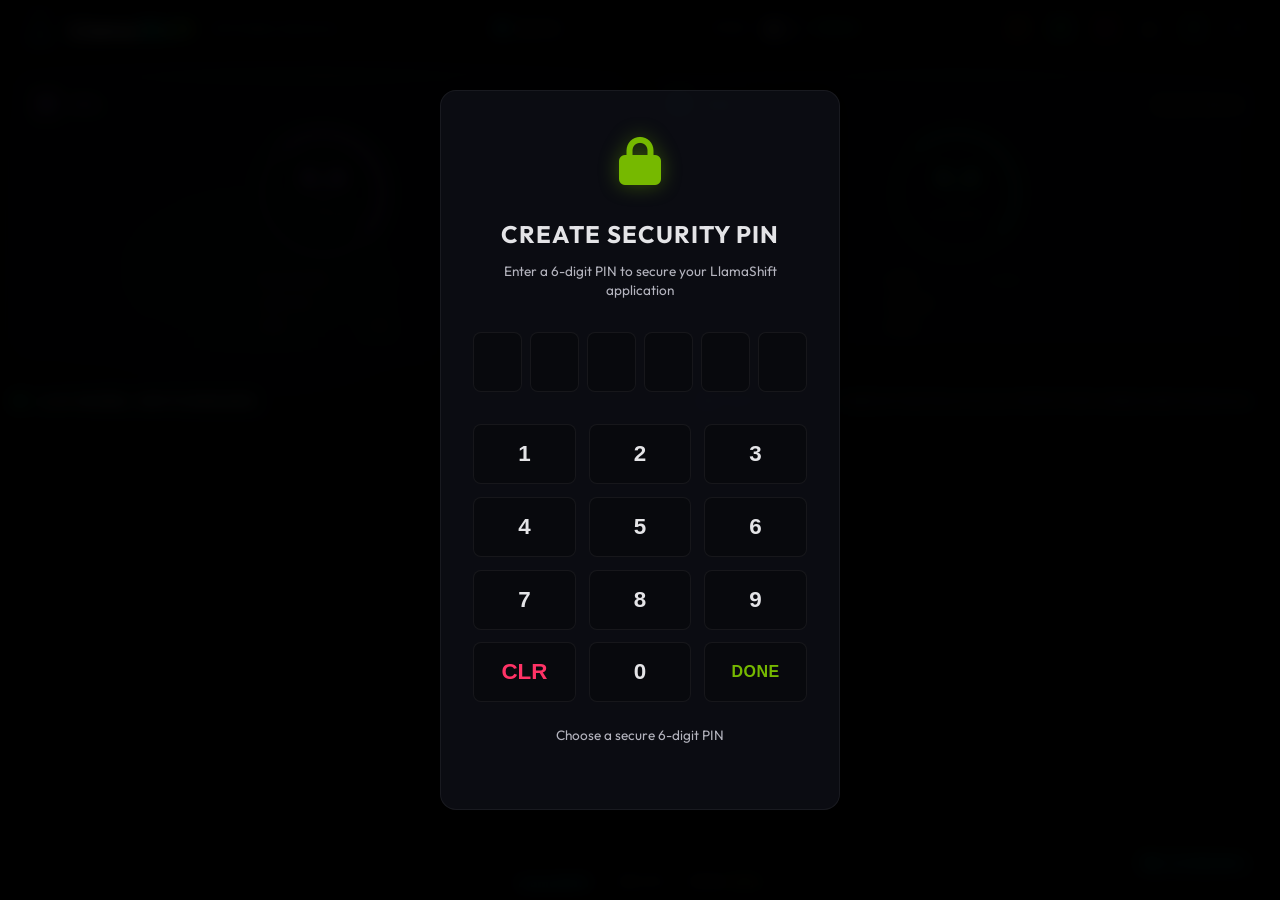
==== static/index.html @ 34972900 "Initial commit" ====
<!DOCTYPE html>
<html lang="en">
<head>
    <meta charset="UTF-8">
    <meta name="viewport" content="width=device-width, initial-scale=1.0">
    <title>LlamaShift - Shift Models Seamlessly</title>
    <link rel="preconnect" href="https://fonts.googleapis.com">
    <link rel="preconnect" href="https://fonts.gstatic.com" crossorigin>
    <link href="https://fonts.googleapis.com/css2?family=Fira+Code:wght@400;500;700&family=Outfit:wght@300;400;600;800&display=swap" rel="stylesheet">
    <link rel="stylesheet" href="https://cdnjs.cloudflare.com/ajax/libs/font-awesome/6.5.1/css/all.min.css">
    <link rel="icon" type="image/png" href="logo.png">
    <link rel="stylesheet" href="variables.css">
    <link rel="stylesheet" href="base.css">
    <link rel="stylesheet" href="pin-security.css">
    <link rel="stylesheet" href="dashboard.css">
    <link rel="stylesheet" href="cards.css">
    <link rel="stylesheet" href="playground.css">
    <link rel="stylesheet" href="config.css">
    <link rel="stylesheet" href="footer.css">
</head>
<body>
    <div class="glow-overlay"></div>
    
    <!-- Top Cyberpunk Bar -->
    <header class="nexus-header">
        <div class="logo-area">
            <div class="nexus-logo">
                <img src="logo.png" alt="LlamaShift Logo" class="nexus-logo-img">
                <span class="nexus-title"><span class="title-llama">Llama</span><span class="title-shift">Shift</span></span>
            </div>
                <span class="nexus-subtitle">Shift Models Seamlessly</span>
        </div>
        
        <!-- System Time -->
        <div class="system-status-bar">
            <div class="metric-pill" id="uptime-pill" title="Local system time">
                <i class="fa-solid fa-clock"></i>
                <span id="system-time">00:00:00</span>
            </div>
        </div>

        <!-- Mode Toggle -->
        <div class="mode-toggle-area">
            <span class="mode-label">MODE:</span>
            <label class="mode-switch">
                <input type="checkbox" id="mode-toggle">
                <span class="mode-slider"></span>
            </label>
            <span class="mode-label mode-label-active" id="mode-display">SINGLE</span>
        </div>

        <div class="header-actions">
            <button id="btn-restart-service" class="btn btn-warning btn-glow" title="Restart LlamaShift system service (stops all models first)">
                <i class="fa-solid fa-arrow-rotate-right"></i>
            </button>
            <button id="btn-start-all" class="btn btn-success btn-glow" title="Start all stopped models (multi-port mode)">
                <i class="fa-solid fa-play"></i>
            </button>
            <button id="btn-stop-all" class="btn btn-danger btn-glow" title="Terminate all running llama-servers">
                <i class="fa-solid fa-power-off"></i>
            </button>
            <button id="btn-export-models" class="btn btn-info btn-glow" title="Export model configurations to JSON">
                <i class="fa-solid fa-download"></i>
            </button>
            <button id="btn-add-model" class="btn btn-success btn-glow" title="Add a new model configuration">
                <i class="fa-solid fa-plus"></i>
            </button>
            <button id="btn-refresh" class="btn btn-secondary" title="Force refresh system state">
                <i class="fa-solid fa-arrows-rotate"></i>
            </button>
        </div>
    </header>

    <!-- Toast Notification Container -->
    <div id="toast-container"></div>

    <main class="nexus-container">
        <!-- System Telemetry Gauges - Square Tiles Layout -->
        <section class="system-telemetry-section">
            <div class="telemetry-grid" id="telemetry-grid">
                <!-- CPU Tile -->
                <div class="telemetry-tile cpu-tile" id="tile-cpu">
                    <div class="tile-header">
                        <div class="tile-label">
                            <div class="tile-icon"><i class="fa-solid fa-microchip"></i></div>
                            <span class="tile-title">CPU</span>
                        </div>
                        <span class="tile-badge" id="cpu-model">Host Processor</span>
                    </div>
                    <div class="tile-body">
                        <div class="circular-gauge">
                            <div class="gauge-ring"></div>
                            <div class="gauge-ring-progress" id="cpu-gauge-progress" style="transform: rotate(0deg);"></div>
                            <div class="gauge-center">
                                <span class="gauge-value" id="cpu-value">0.0</span>
                                <span class="gauge-unit">%</span>
                                <span class="gauge-subtitle" id="cpu-model">Host Processor</span>
                            </div>
                        </div>
                        <div class="tile-details">
                            <div class="detail-bar-row">
                                <span class="detail-label">PROCESSORS</span>
                                <span class="detail-bar-value" id="cpu-cores">--</span>
                            </div>
                            <div class="detail-bar-row">
                                <span class="detail-label">LOAD AVG</span>
                                <span class="detail-bar-value" id="cpu-loadavg">--</span>
                            </div>
                            <div class="detail-bar-row">
                                <span class="detail-label">TEMP</span>
                                <span class="detail-bar-value" id="cpu-temp">--°C</span>
                            </div>
                        </div>
                    </div>
                </div>

                <!-- RAM Tile -->
                <div class="telemetry-tile ram-tile" id="tile-ram">
                    <div class="tile-header">
                        <div class="tile-label">
                            <div class="tile-icon"><i class="fa-solid fa-memory"></i></div>
                            <span class="tile-title">RAM</span>
                        </div>
                        <span class="tile-badge" id="ram-model">System Memory</span>
                    </div>
                    <div class="tile-body">
                        <div class="circular-gauge">
                            <div class="gauge-ring"></div>
                            <div class="gauge-ring-progress" id="ram-gauge-progress" style="transform: rotate(0deg);"></div>
                            <div class="gauge-center">
                                <span class="gauge-value" id="ram-value">0.0</span>
                                <span class="gauge-unit">%</span>
                                <span class="gauge-subtitle" id="ram-model-sub">System Memory</span>
                            </div>
                        </div>
                        <div class="tile-details">
                            <div class="detail-bar-row">
                                <span class="detail-label">USED</span>
                                <div class="detail-bar-bg">
                                    <div class="detail-bar-fill ram-bar-fill" id="ram-bar" style="width: 0%"></div>
                                </div>
                                <span class="detail-bar-value" id="ram-used">-- / --</span>
                            </div>
                            <div class="detail-bar-row">
                                <span class="detail-label">CACHED</span>
                                <span class="detail-bar-value" id="ram-cached">--</span>
                            </div>
                            <div class="detail-bar-row">
                                <span class="detail-label">SWAP</span>
                                <span class="detail-bar-value" id="ram-swap">--</span>
                            </div>
                        </div>
                    </div>
                </div>

                <!-- GPU tiles injected dynamically by JS -->
            </div>
        </section>

        <!-- Models Switchboard -->
        <section class="switchboard-section">
            <div class="switchboard-header">
                <h2><i class="fa-solid fa-toggle-on neon-glow-icon"></i> LLM MODEL SWITCHBOARD</h2>
                <div class="switchboard-info">
                    <span class="info-pill" id="switchboard-info-text"><i class="fa-solid fa-circle-info"></i> Single Port: Activating a model auto-stops the previous one. Multi Port: Start multiple models simultaneously.</span>
                </div>
            </div>

            <div class="models-grid" id="models-grid">
                <!-- Model cards injected by JS -->
            </div>
        </section>
    </main>

    <!-- Console / Live Logs Drawer -->
    <div id="logs-drawer" class="console-drawer">
        <div class="console-header">
            <div class="console-title">
                <i class="fa-solid fa-terminal"></i>
                <span>CONSOLE OUTPUT: <span id="current-log-model" class="glow-text">None</span></span>
            </div>
            <div class="console-controls">
                <button id="btn-close-console" class="console-btn close-btn" title="Close console"><i class="fa-solid fa-xmark"></i></button>
            </div>
        </div>
        <div id="console-body" class="console-body">
            <pre id="console-content">Logs will stream here...</pre>
        </div>
    </div>

    <!-- Chat Playground Drawer -->
    <div id="playground-drawer" class="playground-drawer">
        <div class="playground-header">
            <div class="playground-title">
                <i class="fa-solid fa-comments neon-glow-icon"></i>
                <span>CHAT PLAYGROUND</span>
            </div>
            <div class="playground-config">
                <div class="select-wrapper">
                    <select id="chat-model-select">
                        <option value="">-- Select Running Model --</option>
                    </select>
                </div>
                <button id="btn-close-playground" class="playground-btn close-btn" title="Close playground"><i class="fa-solid fa-xmark"></i></button>
            </div>
        </div>

        <div id="playground-body" class="playground-body">
            <!-- Alert if no models active -->
            <div id="playground-alert" class="playground-alert">
                <i class="fa-solid fa-triangle-exclamation"></i>
                <p>No active LLM detected. Start a model from the switchboard to enable the Chat Playground.</p>
            </div>

            <div id="chat-messages" class="chat-messages">
                <div class="chat-bubble assistant-bubble system-message">
                    <div class="bubble-avatar"><i class="fa-solid fa-robot"></i></div>
                    <div class="bubble-content">
                        <strong>LlamaShift Terminal</strong>
                        <p>Welcome to the interactive LLM testing environment. Direct OpenAI-compatible socket pipeline initialized. Select a running model above to begin inference.</p>
                    </div>
                </div>
            </div>
        </div>

        <div class="playground-footer">
            <div class="chat-input-row">
                <textarea id="chat-input" placeholder="Type your query here... (Press Enter to send, Shift+Enter for newline)" disabled></textarea>
                <button id="btn-send-chat" class="btn-send" disabled>
                    <i class="fa-solid fa-paper-plane"></i>
                </button>
            </div>
        </div>
    </div>

    <!-- Model Config Modal (Edit) -->
    <div id="model-config-overlay" class="modal-overlay">
        <div class="config-modal">
            <div class="config-modal-header">
                <div class="config-modal-title">
                    <i class="fa-solid fa-gear neon-glow-icon"></i>
                    <span>MODEL CONFIGURATION</span>
                </div>
                <button id="btn-close-config-modal" class="config-modal-close" title="Close">
                    <i class="fa-solid fa-xmark"></i>
                </button>
            </div>
            <div class="config-modal-body">
                <input type="hidden" id="config-model-id">

                <!-- Info Section -->
                <div class="config-section">
                    <div class="config-section-title">
                        <i class="fa-solid fa-info-circle"></i> Model Info
                    </div>
                    <div class="config-field">
                        <label>Display Name</label>
                        <input type="text" id="config-name" placeholder="Model display name">
                    </div>
                    <div class="config-field">
                        <label>Description</label>
                        <input type="text" id="config-desc" placeholder="Short description">
                    </div>
                </div>

                <!-- Runtime Section -->
                <div class="config-section">
                    <div class="config-section-title">
                        <i class="fa-solid fa-sliders"></i> Runtime
                    </div>
                    <div class="config-row">
                        <div class="config-field">
                            <label>Context Size</label>
                            <input type="number" id="config-ctxSize" min="512" step="1024">
                        </div>
                        <div class="config-field">
                            <label>Parallel</label>
                            <input type="number" id="config-nParallel" min="1" max="16" step="1">
                        </div>
                        <div class="config-field">
                            <label>Batch Size</label>
                            <input type="number" id="config-batchSize" min="256" step="256">
                        </div>
                    </div>
                    <div class="config-row">
                        <div class="config-field">
                            <label>GPU Layers</label>
                            <input type="number" id="config-nGpuLayers" min="0" step="1">
                        </div>
                        <div class="config-field">
                            <label>Threads (0=auto)</label>
                            <input type="number" id="config-threads" min="0" step="1">
                        </div>
                        <div class="config-field">
                            <label>Port</label>
                            <input type="number" id="config-port" min="1024" step="1">
                        </div>
                    </div>
                </div>

                <!-- Chat Inference Section -->
                <div class="config-section">
                    <div class="config-section-title">
                        <i class="fa-solid fa-message"></i> Chat Inference
                    </div>
                    <div class="config-row">
                        <div class="config-field">
                            <label>Temperature</label>
                            <input type="number" id="config-temperature" min="0" max="2" step="0.05">
                        </div>
                        <div class="config-field">
                            <label>Max Tokens</label>
                            <input type="number" id="config-maxTokens" min="64" step="64">
                        </div>
                        <div class="config-field">
                            <label>Top P</label>
                            <input type="number" id="config-topP" min="0" max="1" step="0.01">
                        </div>
                    </div>
                </div>

                <!-- Device Selection -->
                <div class="config-section">
                    <div class="config-section-title">
                        <i class="fa-solid fa-server"></i> Device / Accelerator
                    </div>
                    <div class="config-field">
                        <label>Device(s)</label>
                        <select id="config-device" multiple class="device-multi-select">
                            <option value="CPU0">CPU0 (CPU)</option>
                            <option value="CUDA0">CUDA0 (NVIDIA GPU 0)</option>
                            <option value="CUDA1">CUDA1 (NVIDIA GPU 1)</option>
                            <option value="CUDA2">CUDA2 (NVIDIA GPU 2)</option>
                            <option value="CUDA3">CUDA3 (NVIDIA GPU 3)</option>
                            <option value="ROCm0">ROCm0 (AMD GPU 0)</option>
                            <option value="ROCm1">ROCm1 (AMD GPU 1)</option>
                            <option value="ROCm2">ROCm2 (AMD GPU 2)</option>
                            <option value="ROCm3">ROCm3 (AMD GPU 3)</option>
                            <option value="Vulkan0">Vulkan0 (Vulkan GPU 0)</option>
                            <option value="Vulkan1">Vulkan1 (Vulkan GPU 1)</option>
                            <option value="Vulkan2">Vulkan2 (Vulkan GPU 2)</option>
                            <option value="Vulkan3">Vulkan3 (Vulkan GPU 3)</option>
                            <option value="Metal0">Metal0 (Apple Metal)</option>
                        </select>
                        <small style="color: var(--text-secondary); margin-top: 4px; display: block;">Hold Ctrl/Cmd to select multiple devices</small>
                    </div>
                </div>

                <!-- Extra Args -->
                <div class="config-section">
                    <div class="config-section-title">
                        <i class="fa-solid fa-terminal"></i> Extra CLI Args
                    </div>
                    <div class="config-field">
                        <label>Space-separated arguments</label>
                        <input type="text" id="config-extraArgs" placeholder="--flash-attn --mlock ...">
                    </div>
                </div>
            </div>
            <div class="config-modal-footer">
                <button id="btn-reset-config" class="btn btn-secondary">
                    <i class="fa-solid fa-rotate-left"></i> Reset Defaults
                </button>
                <button id="btn-save-config" class="btn btn-glow btn-start">
                    <i class="fa-solid fa-floppy-disk"></i> Save
                </button>
            </div>
        </div>
    </div>

    <!-- Restart Confirmation Modal -->
    <div id="restart-confirm-overlay" class="modal-overlay">
        <div class="config-modal" style="max-width: 440px;">
            <div class="config-modal-header">
                <div class="config-modal-title">
                    <i class="fa-solid fa-triangle-exclamation" style="color: #f59e0b;"></i>
                    CONFIRM RESTART
                </div>
                <button id="btn-close-restart-modal" class="config-modal-close">&times;</button>
            </div>
            <div class="config-modal-body">
                <p style="font-size: 0.85rem; color: var(--text-secondary); line-height: 1.6;" id="restart-modal-message">
                    Are you sure you want to stop all active models and restart the system service?
                </p>
            </div>
            <div class="config-modal-footer">
                <button id="btn-cancel-restart" class="btn btn-secondary">
                    <i class="fa-solid fa-xmark"></i> Cancel
                </button>
                <button id="btn-confirm-restart" class="btn btn-warning">
                    <i class="fa-solid fa-arrows-spin"></i> Restart
                </button>
            </div>
        </div>
    </div>

    <!-- Single Port Confirmation Modal -->
    <div id="single-port-confirm-overlay" class="modal-overlay">
        <div class="config-modal" style="max-width: 500px;">
            <div class="config-modal-header">
                <div class="config-modal-title">
                    <i class="fa-solid fa-exchange-alt" style="color: #f59e0b;"></i>
                    SWITCH MODEL
                </div>
                <button id="btn-close-single-port-confirm" class="config-modal-close">&times;</button>
            </div>
            <div class="config-modal-body">
                <p style="font-size: 0.9rem; color: var(--text-secondary); line-height: 1.6;" id="single-port-confirm-message">
                </p>
            </div>
            <div class="config-modal-footer">
                <button id="btn-cancel-single-port" class="btn btn-secondary">
                    <i class="fa-solid fa-xmark"></i> Cancel
                </button>
                <button id="btn-confirm-single-port" class="btn btn-warning">
                    <i class="fa-solid fa-stop"></i> Stop & Start
                </button>
            </div>
        </div>
    </div>

    
    <!-- New Model Modal -->
    <div id="new-model-overlay" class="modal-overlay">
        <div class="config-modal">
            <div class="config-modal-header">
                <div class="config-modal-title">
                    <i class="fa-solid fa-plus-circle neon-glow-icon"></i>
                    <span>CREATE NEW MODEL</span>
                </div>
                <button id="btn-close-new-model" class="config-modal-close" title="Close">
                    <i class="fa-solid fa-xmark"></i>
                </button>
            </div>
            <div class="config-modal-body">
                <div class="config-section">
                    <div class="config-section-title">
                        <i class="fa-solid fa-id-badge"></i> Model Identity
                    </div>
                    <div class="config-field">
                        <label>Model ID <span style="color: #ef4444;">*</span></label>
                        <input type="text" id="new-model-id" placeholder="e.g. qwen3_8b" pattern="[a-zA-Z0-9_]+" title="Alphanumeric and underscores only">
                    </div>
                    <div class="config-field">
                        <label>Display Name <span style="color: #ef4444;">*</span></label>
                        <input type="text" id="new-model-name" placeholder="e.g. Qwen3 8B">
                    </div>
                    <div class="config-field">
                        <label>Description</label>
                        <input type="text" id="new-model-desc" placeholder="Short description">
                    </div>
                </div>

                <div class="config-section">
                    <div class="config-section-title">
                        <i class="fa-solid fa-file"></i> File & Network
                    </div>
                    <div class="config-field">
                        <label>GGUF Filename <span style="color: #ef4444;">*</span></label>
                        <input type="text" id="new-model-filename" placeholder="e.g. model.gguf" list="available-files-list">
                        <small style="color: var(--text-secondary); margin-top: 2px; display: block;" id="available-files-label">Files in models dir will populate as you type</small>
                        <datalist id="available-files-list"></datalist>
                    </div>
                    <div class="config-row">
                        <div class="config-field">
                            <label>Port <span style="color: #ef4444;">*</span></label>
                            <input type="number" id="new-model-port" min="1024" max="65535" value="9001">
                        </div>
                        <div class="config-field">
                            <label>Context Size</label>
                            <input type="number" id="new-model-ctxSize" min="512" step="1024" value="16384">
                        </div>
                    </div>
                </div>

                <div class="config-section">
                    <div class="config-section-title">
                        <i class="fa-solid fa-sliders"></i> Runtime
                    </div>
                    <div class="config-row">
                        <div class="config-field">
                            <label>Parallel</label>
                            <input type="number" id="new-model-nParallel" min="1" max="16" value="1">
                        </div>
                        <div class="config-field">
                            <label>GPU Layers</label>
                            <input type="number" id="new-model-nGpuLayers" min="0" value="99">
                        </div>
                        <div class="config-field">
                            <label>Batch Size</label>
                            <input type="number" id="new-model-batchSize" min="256" step="256" value="2048">
                        </div>
                    </div>
                </div>

                <div class="config-section">
                    <div class="config-section-title">
                        <i class="fa-solid fa-server"></i> Device / Accelerator
                    </div>
                    <div class="config-field">
                        <label>Device</label>
                        <select id="new-model-device" multiple class="device-multi-select">
                            <option value="CPU0" selected>CPU0 (CPU)</option>
                            <option value="CUDA0">CUDA0 (NVIDIA GPU 0)</option>
                            <option value="CUDA1">CUDA1 (NVIDIA GPU 1)</option>
                            <option value="CUDA2">CUDA2 (NVIDIA GPU 2)</option>
                            <option value="CUDA3">CUDA3 (NVIDIA GPU 3)</option>
                            <option value="ROCm0">ROCm0 (AMD GPU 0)</option>
                            <option value="ROCm1">ROCm1 (AMD GPU 1)</option>
                            <option value="ROCm2">ROCm2 (AMD GPU 2)</option>
                            <option value="ROCm3">ROCm3 (AMD GPU 3)</option>
                            <option value="Vulkan0">Vulkan0 (Vulkan GPU 0)</option>
                            <option value="Vulkan1">Vulkan1 (Vulkan GPU 1)</option>
                            <option value="Vulkan2">Vulkan2 (Vulkan GPU 2)</option>
                            <option value="Vulkan3">Vulkan3 (Vulkan GPU 3)</option>
                            <option value="Metal0">Metal0 (Apple Metal)</option>
                        </select>
                        <small style="color: var(--text-secondary); margin-top: 4px; display: block;">Hold Ctrl/Cmd to select multiple devices</small>
                    </div>
                </div>
            </div>
            <div class="config-modal-footer">
                <button id="btn-cancel-new-model" class="btn btn-secondary">
                    <i class="fa-solid fa-xmark"></i> Cancel
                </button>
                <button id="btn-create-model" class="btn btn-glow btn-start">
                    <i class="fa-solid fa-plus"></i> Create Model
                </button>
            </div>
        </div>
    </div>

    <script src="index.js?v=4"></script>

    <!-- PIN Security Overlay -->
    <div id="pin-security-overlay" class="pin-security-overlay hidden">
        <div class="pin-security-container">
            <!-- Create PIN Section (First time) -->
            <div id="pin-create-section" class="create-pin-section">
                <div class="security-lock-icon">
                    <i class="fa-solid fa-lock"></i>
                </div>
                <h2>Create Security PIN</h2>
                <p>Enter a 6-digit PIN to secure your LlamaShift application</p>
                
                <div class="pin-display" id="pin-create-display">
                    <div class="pin-digit"></div>
                    <div class="pin-digit"></div>
                    <div class="pin-digit"></div>
                    <div class="pin-digit"></div>
                    <div class="pin-digit"></div>
                    <div class="pin-digit"></div>
                </div>
                
                <div class="pin-keypad">
                    <button class="pin-key" data-key="1">1</button>
                    <button class="pin-key" data-key="2">2</button>
                    <button class="pin-key" data-key="3">3</button>
                    <button class="pin-key" data-key="4">4</button>
                    <button class="pin-key" data-key="5">5</button>
                    <button class="pin-key" data-key="6">6</button>
                    <button class="pin-key" data-key="7">7</button>
                    <button class="pin-key" data-key="8">8</button>
                    <button class="pin-key" data-key="9">9</button>
                    <button class="pin-key clear-btn" data-action="clear">CLR</button>
                    <button class="pin-key" data-key="0">0</button>
                    <button class="pin-key action-btn" data-action="done" id="pin-create-done-btn">DONE</button>
                </div>
                <p class="pin-hint">Choose a secure 6-digit PIN</p>
            </div>

            <!-- Confirm PIN Section (First time) -->
            <div id="pin-confirm-section" class="confirm-pin-section">
                <div class="security-lock-icon">
                    <i class="fa-solid fa-check-circle"></i>
                </div>
                <h2>Confirm Your PIN</h2>
                <p>Enter the same 6-digit PIN to confirm</p>
                
                <div class="pin-display" id="pin-confirm-display">
                    <div class="pin-digit"></div>
                    <div class="pin-digit"></div>
                    <div class="pin-digit"></div>
                    <div class="pin-digit"></div>
                    <div class="pin-digit"></div>
                    <div class="pin-digit"></div>
                </div>
                
                <div class="pin-keypad">
                    <button class="pin-key" data-key="1">1</button>
                    <button class="pin-key" data-key="2">2</button>
                    <button class="pin-key" data-key="3">3</button>
                    <button class="pin-key" data-key="4">4</button>
                    <button class="pin-key" data-key="5">5</button>
                    <button class="pin-key" data-key="6">6</button>
                    <button class="pin-key" data-key="7">7</button>
                    <button class="pin-key" data-key="8">8</button>
                    <button class="pin-key" data-key="9">9</button>
                    <button class="pin-key clear-btn" data-action="clear">CLR</button>
                    <button class="pin-key" data-key="0">0</button>
                    <button class="pin-key action-btn" data-action="done" id="pin-confirm-done-btn">DONE</button>
                </div>
                <p class="pin-hint">Re-enter your 6-digit PIN</p>
                <p class="pin-error" id="pin-confirm-error"></p>
            </div>

            <!-- Verify PIN Section (Returning users) -->
            <div id="pin-verify-section" class="verify-pin-section">
                <div class="security-lock-icon">
                    <i class="fa-solid fa-lock"></i>
                </div>
                <h2>Enter Your PIN</h2>
                <p>Please enter your 6-digit PIN to continue</p>
                
                <div class="pin-display" id="pin-verify-display">
                    <div class="pin-digit"></div>
                    <div class="pin-digit"></div>
                    <div class="pin-digit"></div>
                    <div class="pin-digit"></div>
                    <div class="pin-digit"></div>
                    <div class="pin-digit"></div>
                </div>
                
                <div class="pin-keypad">
                    <button class="pin-key" data-key="1">1</button>
                    <button class="pin-key" data-key="2">2</button>
                    <button class="pin-key" data-key="3">3</button>
                    <button class="pin-key" data-key="4">4</button>
                    <button class="pin-key" data-key="5">5</button>
                    <button class="pin-key" data-key="6">6</button>
                    <button class="pin-key" data-key="7">7</button>
                    <button class="pin-key" data-key="8">8</button>
                    <button class="pin-key" data-key="9">9</button>
                    <button class="pin-key clear-btn" data-action="clear">CLR</button>
                    <button class="pin-key" data-key="0">0</button>
                    <button class="pin-key action-btn" data-action="done" id="pin-verify-done-btn">LOGIN</button>
                </div>
                <p class="pin-error" id="pin-verify-error"></p>
            </div>
        </div>
    </div>

    <!-- Playground Toggle Button -->
    <button id="btn-playground-toggle" class="footer-playground-btn">
        <i class="fa-solid fa-comments"></i> PLAYGROUND
    </button>

    <!-- Footer -->
    <footer class="app-footer">
        <div class="footer-content">
            <span class="footer-brand">LlamaShift</span>
            <span class="footer-divider">|</span>
            <span class="footer-version">v0.1.0</span>
            <span class="footer-divider">|</span>
            <span class="footer-author">Built by <strong>Safiyu</strong></span>
        </div>
    </footer>

    <style>
        /* Add bottom padding to body for fixed footer */
        body {
            padding-bottom: 60px;
        }
    </style>
</body>
</html>
---- static/variables.css ----
/* ======================================== */
/* CSS Custom Properties / Variables        */
/* ======================================== */

:root {
    /* Background Layers - Deep Cyberpunk Darkness */
    --bg-deepest: #030406;
    --bg-deep: #08090d;
    --bg-primary: #0a0b0f;
    --bg-secondary: #0f1016;
    --bg-card: #13151f;
    --bg-dim: #181a26;
    --bg-dimmer: #1a1c29;

    /* Surface & Glass - Translucent Panels */
    --surface-base: rgba(19, 21, 31, 0.6);
    --surface-hover: rgba(24, 26, 38, 0.8);
    --glass-bg: rgba(15, 16, 22, 0.65);
    --glass-bg-heavy: rgba(10, 11, 15, 0.85);
    --glass-border: rgba(255, 255, 255, 0.06);
    --glass-border-glow: rgba(255, 255, 255, 0.1);

    /* Text Colors - Cyberpunk Legibility */
    --text-primary: #e4e4e7;
    --text-secondary: #b4b4be;
    --text-muted: #6b6b78;
    --text-critical: #ff4d4d;

    /* === NEON PALETTE === */
    /* AMD Radeon Cyan */
    --amd-neon: #00f3ff;
    --amd-glow: rgba(0, 243, 255, 0.25);

    /* NVIDIA Green */
    --nvidia-neon: #76b900;
    --nvidia-glow: rgba(118, 185, 0, 0.25);

    /* CPU Purple */
    --cpu-neon: #b57eff;
    --cpu-glow: rgba(181, 126, 255, 0.25);

    /* RAM Teal */
    --ram-neon: #34d399;
    --ram-glow: rgba(52, 211, 153, 0.25);

    /* Amber Warning */
    --amber-neon: #f59e0b;
    --amber-glow: rgba(245, 158, 11, 0.25);

    /* Rose Critical */
    --rose-neon: #ff3366;
    --rose-glow: rgba(255, 51, 102, 0.25);

    /* Blue Accent */
    --blue-neon: #3b82f6;
    --blue-glow: rgba(59, 130, 246, 0.25);

    /* Status & Feedback */
    --status-online: #00ff88;
    --status-offline: #ff4d4d;
    --status-loading: #3b82f6;

    /* Shadows */
    --shadow-neon-amd: 0 0 20px var(--amd-glow), 0 0 40px rgba(0, 243, 255, 0.1);
    --shadow-neon-nvidia: 0 0 20px var(--nvidia-glow), 0 0 40px rgba(118, 185, 0, 0.1);
    --shadow-card: 0 4px 24px rgba(0, 0, 0, 0.5);

    /* Fonts */
    --font-sans: 'Outfit', -apple-system, BlinkMacSystemFont, 'Segoe UI', sans-serif;
    --font-mono: 'Fira Code', 'JetBrains Mono', 'Consolas', monospace;

    /* Spacing */
    --space-xs: 0.25rem;
    --space-sm: 0.5rem;
    --space-md: 1rem;
    --space-lg: 1.5rem;
    --space-xl: 2rem;

    /* Border Radius */
    --radius-sm: 4px;
    --radius-md: 8px;
    --radius-lg: 16px;
    --radius-xl: 24px;

    /* Transitions */
    --transition-quick: all 0.2s ease;
    --transition-smooth: all 0.3s cubic-bezier(0.4, 0, 0.2, 1);

    /* Z-Index Scale */
    --z-base: 1;
    --z-floating: 10;
    --z-overlay: 100;
    --z-modal: 200;
    --z-toast: 9999;
}
---- static/base.css ----
/* ======================================== */
/* Base Styles - Reset, Body, Header        */
/* ======================================== */

/* Reset & Base */
* {
    margin: 0;
    padding: 0;
    box-sizing: border-box;
}

html {
    font-size: 16px;
    scroll-behavior: smooth;
}

body {
    font-family: var(--font-sans);
    background: var(--bg-deepest);
    color: var(--text-primary);
    min-height: 100vh;
    overflow-x: hidden;
    position: relative;
    line-height: 1.6;
}

/* Background Grid Overlay */
.grid-overlay {
    position: fixed;
    inset: 0;
    background-image: 
        linear-gradient(rgba(255, 255, 255, 0.015) 1px, transparent 1px),
        linear-gradient(90deg, rgba(255, 255, 255, 0.015) 1px, transparent 1px);
    background-size: 50px 50px;
    pointer-events: none;
    z-index: 0;
}

/* Ambient Glow Overlay */
.glow-overlay {
    position: fixed;
    inset: 0;
    background: radial-gradient(ellipse at 20% 30%, var(--amd-glow) 0%, transparent 50%),
                radial-gradient(ellipse at 80% 70%, var(--nvidia-glow) 0%, transparent 50%);
    opacity: 0.3;
    pointer-events: none;
    z-index: 0;
}

/* Header */
.nexus-header {
    background: rgba(6, 7, 10, 0.8);
    border-bottom: 1px solid var(--glass-border);
    padding: 0.6rem 1.5rem;
    display: flex;
    justify-content: space-between;
    align-items: center;
    backdrop-filter: blur(12px);
    position: sticky;
    top: 0;
    z-index: var(--z-overlay);
}

.logo-area {
    display: flex;
    align-items: center;
    gap: 1rem;
}

.nexus-logo {
    display: flex;
    align-items: center;
    gap: 0.8rem;
}

.nexus-logo-img {
    width: 32px;
    height: 32px;
    border-radius: 6px;
    box-shadow: 0 0 12px var(--amd-glow);
}

.nexus-title {
    display: flex;
    align-items: baseline;
    gap: 0.2rem;
}

.title-llama {
    font-size: 1.5rem;
    font-weight: 800;
    color: var(--text-primary);
    letter-spacing: -0.5px;
}

.title-shift {
    font-size: 1.5rem;
    font-weight: 800;
    background: linear-gradient(90deg, var(--amd-neon), var(--nvidia-neon));
    -webkit-background-clip: text;
    -webkit-text-fill-color: transparent;
    background-clip: text;
}

.nexus-subtitle {
    font-size: 0.7rem;
    color: var(--text-muted);
    font-weight: 500;
    letter-spacing: 0.5px;
}

/* Header Controls */
.header-controls {
    display: flex;
    align-items: center;
    gap: 0.6rem;
}

.btn-header {
    background: rgba(255, 255, 255, 0.02);
    border: 1px solid var(--glass-border);
    color: var(--text-muted);
    cursor: pointer;
    width: 36px;
    height: 36px;
    border-radius: var(--radius-md);
    display: flex;
    align-items: center;
    justify-content: center;
    transition: var(--transition-quick);
    font-size: 0.85rem;
}

.btn-header:hover {
    color: var(--text-primary);
    border-color: var(--glass-border-glow);
    background: rgba(255, 255, 255, 0.04);
}

.btn-header.active {
    color: var(--amd-neon);
    border-color: rgba(0, 243, 255, 0.2);
    background: rgba(0, 243, 255, 0.05);
}

/* Mode Toggle */
.mode-toggle {
    display: flex;
    align-items: center;
    gap: 0.5rem;
    padding: 0.3rem 0.6rem;
    border-radius: var(--radius-md);
    background: rgba(255, 255, 255, 0.02);
    border: 1px solid var(--glass-border);
}

.mode-label {
    font-size: 0.65rem;
    font-weight: 700;
    color: var(--text-muted);
    letter-spacing: 1px;
    text-transform: uppercase;
}

.mode-label.active {
    color: var(--amd-neon);
    text-shadow: 0 0 8px var(--amd-glow);
}

.toggle-switch {
    position: relative;
    width: 40px;
    height: 22px;
}

.toggle-switch input {
    opacity: 0;
    width: 0;
    height: 0;
}

.toggle-slider {
    position: absolute;
    inset: 0;
    background: var(--bg-dim);
    border-radius: 22px;
    border: 1px solid var(--glass-border);
    transition: var(--transition-quick);
    cursor: pointer;
}

.toggle-slider:before {
    content: '';
    position: absolute;
    width: 16px;
    height: 16px;
    left: 2px;
    top: 50%;
    transform: translateY(-50%);
    background: var(--text-muted);
    border-radius: 50%;
    transition: var(--transition-quick);
}

.toggle-switch input:checked + .toggle-slider {
    background: rgba(0, 243, 255, 0.15);
    border-color: rgba(0, 243, 255, 0.3);
}

.toggle-switch input:checked + .toggle-slider:before {
    transform: translateY(-50%) translateX(18px);
    background: var(--amd-neon);
    box-shadow: 0 0 8px var(--amd-glow);
}

/* System Status Bar */
.system-status-bar {
    display: flex;
    gap: 1rem;
    align-items: center;
}

.metric-pill {
    display: flex;
    align-items: center;
    gap: 0.4rem;
    padding: 0.3rem 0.7rem;
    border-radius: 20px;
    background: rgba(255, 255, 255, 0.02);
    border: 1px solid var(--glass-border);
    font-size: 0.75rem;
    color: var(--text-secondary);
}

.metric-pill i {
    color: var(--amd-neon);
    font-size: 0.7rem;
}

/* Custom Scrollbar */
::-webkit-scrollbar {
    width: 6px;
    height: 6px;
}

::-webkit-scrollbar-track {
    background: var(--bg-deep);
}

::-webkit-scrollbar-thumb {
    background: var(--bg-dim);
    border-radius: 3px;
}

::-webkit-scrollbar-thumb:hover {
    background: var(--text-muted);
}

/* Selection */
::selection {
    background: var(--amd-neon);
    color: var(--bg-deepest);
}

/* Utility Classes */
.sr-only {
    position: absolute;
    width: 1px;
    height: 1px;
    padding: 0;
    margin: -1px;
    overflow: hidden;
    clip: rect(0, 0, 0, 0);
    white-space: nowrap;
    border-width: 0;
}

/* Animations */
@keyframes pulse-glow {
    0%, 100% { opacity: 1; }
    50% { opacity: 0.6; }
}

@keyframes shimmer {
    0% { background-position: -200% 0; }
    100% { background-position: 200% 0; }
}

@keyframes spin-slow {
    from { transform: rotate(0deg); }
    to { transform: rotate(360deg); }
}

@keyframes spin {
    from { transform: rotate(0deg); }
    to { transform: rotate(360deg); }
}

@keyframes pulse {
    0%, 100% { opacity: 1; }
    50% { opacity: 0.5; }
}

@keyframes float {
    0%, 100% { transform: translateY(0); }
    50% { transform: translateY(-5px); }
}

@keyframes slide-up {
    from {
        opacity: 0;
        transform: translateY(10px);
    }
    to {
        opacity: 1;
        transform: translateY(0);
    }
}

@keyframes slide-down {
    from {
        opacity: 0;
        transform: translateY(-10px);
    }
    to {
        opacity: 1;
        transform: translateY(0);
    }
}

/* ======================================== */
/* Toast Notifications                      */
/* ======================================== */

.toast-container {
    position: fixed;
    top: 20px;
    left: 50%;
    transform: translateX(-50%);
    z-index: var(--z-overlay);
    display: flex;
    flex-direction: column;
    gap: 12px;
    width: 100%;
    max-width: 480px;
    pointer-events: none;
    margin-top: 0;
}

.toast {
    background: rgba(10, 12, 16, 0.95);
    backdrop-filter: blur(16px);
    border: 1px solid var(--glass-border);
    border-radius: var(--radius-lg);
    padding: 14px 16px;
    display: flex;
    align-items: center;
    gap: 12px;
    box-shadow: 0 8px 32px rgba(0, 0, 0, 0.4);
    font-size: 0.9rem;
    color: var(--text-primary);
    animation: slide-up 0.3s ease-out forwards;
    pointer-events: auto;
    position: relative;
    overflow: hidden;
}

.toast.show {
    animation: slide-up 0.3s ease-out forwards;
}

.toast.success {
    border-color: rgba(118, 185, 0, 0.4);
    box-shadow: 0 0 20px rgba(118, 185, 0, 0.15);
}

.toast.success .toast-icon {
    color: var(--success-color, #76b900);
}

.toast.error {
    border-color: rgba(255, 71, 71, 0.4);
    box-shadow: 0 0 20px rgba(255, 71, 71, 0.15);
}

.toast.error .toast-icon {
    color: var(--error-color, #ff4747);
}

.toast.info {
    border-color: rgba(0, 243, 255, 0.4);
    box-shadow: 0 0 20px rgba(0, 243, 255, 0.15);
}

.toast.info .toast-icon {
    color: var(--info-color, #00f3ff);
}

.toast .toast-icon {
    font-size: 1.2rem;
    min-width: 24px;
    text-align: center;
}

.toast .toast-message {
    flex: 1;
    line-height: 1.5;
    word-wrap: break-word;
}

.toast .toast-close {
    background: transparent;
    border: none;
    color: var(--text-muted);
    cursor: pointer;
    padding: 4px;
    margin-left: 8px;
    border-radius: var(--radius-sm);
    transition: var(--transition-quick);
    display: flex;
    align-items: center;
    justify-content: center;
}

.toast .toast-close:hover {
    background: rgba(255, 255, 255, 0.1);
    color: var(--text-primary);
}

/* Toast progress bar for auto-dismiss */
.toast::after {
    content: '';
    position: absolute;
    bottom: 0;
    left: 0;
    height: 3px;
    width: 100%;
    background: linear-gradient(90deg, var(--amd-neon), var(--nvidia-neon));
    transform-origin: left;
    animation: none;
}

.toast.success::after {
    background: linear-gradient(90deg, #76b900, #5aa300);
}

.toast.error::after {
    background: linear-gradient(90deg, #ff4747, #cc3333);
}

.toast.info::after {
    background: linear-gradient(90deg, var(--amd-neon), var(--nvidia-neon));
}

/* Animated progress bar for auto-dismiss */
.toast.animate-progress::after {
    animation: toast-progress 4s linear forwards;
}

@keyframes toast-progress {
    from { transform: scaleX(1); }
    to { transform: scaleX(0); }
}

/* Mobile responsive */
@media (max-width: 600px) {
    .toast-container {
        top: 12px;
        left: 50%;
        width: 92%;
        max-width: 92%;
    }
    
    .toast {
        padding: 12px 14px;
        font-size: 0.85rem;
    }
}

/* Pause progress animation on hover */
.toast.pause-progress::after {
    animation-play-state: paused;
    transform: scaleX(var(--animation-paused, 1));
}
---- static/pin-security.css ----
/* ======================================== */
/* PIN Security Overlay Styles              */
/* ======================================== */

.pin-security-overlay {
    position: fixed;
    inset: 0;
    background: rgba(0, 0, 0, 0.95);
    z-index: var(--z-overlay) !important;
    display: flex;
    justify-content: center;
    align-items: center;
    backdrop-filter: blur(8px);
    pointer-events: none; /* Allow clicks to pass through to container */
}

.pin-security-overlay.hidden {
    display: none;
}

.pin-security-overlay.open {
    display: flex;
}

.pin-security-container {
    background: var(--surface-base);
    border: 1px solid var(--glass-border);
    border-radius: var(--radius-lg);
    padding: 2rem;
    width: 90%;
    max-width: 400px;
    box-shadow: 0 0 30px rgba(0, 0, 0, 0.5);
    text-align: center;
    position: relative;
    pointer-events: auto; /* Enable clicks on container */
}

.pin-security-container h2 {
    font-size: 1.5rem;
    margin-bottom: 0.5rem;
    color: var(--text-primary);
    text-transform: uppercase;
    letter-spacing: 1px;
}

.pin-security-container p {
    font-size: 0.85rem;
    color: var(--text-secondary);
    margin-bottom: 2rem;
    line-height: 1.4;
}

/* PIN Display Area */
.pin-display {
    display: flex;
    justify-content: center;
    gap: 0.5rem;
    margin-bottom: 2rem;
}

.pin-digit {
    width: 50px;
    height: 60px;
    background: var(--bg-deep);
    border: 1px solid var(--glass-border);
    border-radius: var(--radius-md);
    display: flex;
    justify-content: center;
    align-items: center;
    font-size: 1.8rem;
    font-weight: 700;
    color: var(--nvidia-neon);
    font-family: var(--font-mono);
    transition: all 0.2s ease;
}

.pin-digit.filled {
    border-color: var(--nvidia-neon);
    box-shadow: 0 0 15px rgba(118, 185, 0, 0.3);
}

.pin-digit.error {
    border-color: var(--rose-neon);
    box-shadow: 0 0 15px rgba(255, 51, 102, 0.4);
    animation: shake 0.3s ease-in-out;
}

@keyframes shake {
    0%, 100% { transform: translateX(0); }
    25% { transform: translateX(-5px); }
    75% { transform: translateX(5px); }
}

/* Keypad Grid */
.pin-keypad {
    display: grid;
    grid-template-columns: repeat(3, 1fr);
    gap: 0.8rem;
    margin-bottom: 1.5rem;
}

.pin-key {
    background: var(--bg-deep);
    border: 1px solid var(--glass-border);
    border-radius: var(--radius-md);
    padding: 1rem 0;
    font-size: 1.4rem;
    font-weight: 600;
    color: var(--text-primary);
    cursor: pointer;
    transition: all 0.2s ease;
    display: flex;
    justify-content: center;
    align-items: center;
}

.pin-key:hover {
    background: rgba(255, 255, 255, 0.05);
    border-color: var(--glass-border-glow);
    transform: translateY(-2px);
}

.pin-key:active {
    transform: translateY(0);
}

.pin-key.action-btn {
    font-size: 1rem;
    font-weight: 700;
    text-transform: uppercase;
    letter-spacing: 0.5px;
    color: var(--nvidia-neon);
}

.pin-key.clear-btn {
    color: var(--rose-neon);
}

/* Create PIN Section */
.create-pin-section {
    display: none;
}

.create-pin-section.active {
    display: block;
}

.create-pin-title {
    font-size: 1.3rem;
    margin-bottom: 1rem;
    color: var(--text-primary);
}

/* Confirm PIN Section */
.confirm-pin-section {
    display: none;
}

.confirm-pin-section.active {
    display: block;
}

.confirm-pin-title {
    font-size: 1.3rem;
    margin-bottom: 1rem;
    color: var(--text-primary);
}

.pin-hint {
    font-size: 0.75rem;
    color: var(--text-muted);
    margin-top: 0.5rem;
}

.pin-error {
    color: var(--rose-neon);
    font-size: 0.85rem;
    margin-top: 1rem;
    min-height: 1.2em;
}

/* Verify PIN Section */
.verify-pin-section {
    display: none;
}

.verify-pin-section.active {
    display: block;
}

/* Security Lock Icon */
.security-lock-icon {
    font-size: 3rem;
    color: var(--nvidia-neon);
    margin-bottom: 1rem;
    text-shadow: 0 0 20px rgba(118, 185, 0, 0.4);
}
---- static/dashboard.css ----
/* ======================================== */
/* Dashboard Layout & Telemetry Tiles       */
/* ======================================== */

/* Nexus Container (main content wrapper) */
.nexus-container {
    padding: 0.8rem;
    max-width: 1600px;
    margin: 0 auto;
    position: relative;
    z-index: 1;
}

/* Legacy alias for backwards compatibility */
.dashboard {
    padding: 1.5rem;
    max-width: 1600px;
    margin: 0 auto;
    position: relative;
    z-index: 1;
}

/* Telemetry Grid */
.telemetry-grid {
    display: grid;
    grid-template-columns: repeat(auto-fit, minmax(280px, 1fr));
    gap: 0.8rem;
    margin-bottom: 1rem;
}

/* Telemetry Tile */
.telemetry-tile {
    background: var(--surface-base);
    backdrop-filter: blur(16px);
    border: 1px solid var(--glass-border);
    border-radius: var(--radius-lg);
    padding: 1rem;
    position: relative;
    overflow: hidden;
    transition: var(--transition-smooth);
    min-height: 280px;
    display: flex;
    flex-direction: column;
}

.telemetry-tile:before {
    content: '';
    position: absolute;
    top: 0;
    left: 0;
    right: 0;
    height: 2px;
    border-radius: var(--radius-lg) var(--radius-lg) 0 0;
    opacity: 0.6;
}

.telemetry-tile.cpu-tile:before {
    background: linear-gradient(90deg, transparent, var(--cpu-neon), transparent);
}

.telemetry-tile.ram-tile:before {
    background: linear-gradient(90deg, transparent, var(--ram-neon), transparent);
}

.telemetry-tile.nvidia-tile:before {
    background: linear-gradient(90deg, transparent, var(--nvidia-neon), transparent);
}

.telemetry-tile.amd-tile:before {
    background: linear-gradient(90deg, transparent, var(--amd-neon), transparent);
}

.telemetry-tile:hover {
    border-color: var(--glass-border-glow);
    transform: translateY(-2px);
}

.cpu-tile:hover {
    box-shadow: 0 8px 32px rgba(181, 126, 255, 0.1), 0 0 1px var(--cpu-neon);
}

.ram-tile:hover {
    box-shadow: 0 8px 32px rgba(52, 211, 153, 0.1), 0 0 1px var(--ram-neon);
}

.nvidia-tile:hover {
    box-shadow: 0 8px 32px rgba(118, 185, 0, 0.1), 0 0 1px var(--nvidia-neon);
}

.amd-tile:hover {
    box-shadow: 0 8px 32px rgba(0, 243, 255, 0.1), 0 0 1px var(--amd-neon);
}

/* Tile Header */
.tile-header {
    display: flex;
    justify-content: space-between;
    align-items: center;
    margin-bottom: 0.8rem;
}

.tile-label {
    display: flex;
    align-items: center;
    gap: 0.6rem;
}

.tile-icon {
    width: 32px;
    height: 32px;
    border-radius: var(--radius-md);
    display: flex;
    align-items: center;
    justify-content: center;
    font-size: 0.9rem;
}

.cpu-tile .tile-icon {
    background: rgba(181, 126, 255, 0.1);
    color: var(--cpu-neon);
    border: 1px solid rgba(181, 126, 255, 0.2);
}

.ram-tile .tile-icon {
    background: rgba(52, 211, 153, 0.1);
    color: var(--ram-neon);
    border: 1px solid rgba(52, 211, 153, 0.2);
}

.nvidia-tile .tile-icon {
    background: rgba(118, 185, 0, 0.1);
    color: var(--nvidia-neon);
    border: 1px solid rgba(118, 185, 0, 0.2);
}

.amd-tile .tile-icon {
    background: rgba(0, 243, 255, 0.1);
    color: var(--amd-neon);
    border: 1px solid rgba(0, 243, 255, 0.2);
}

.tile-title {
    font-size: 0.75rem;
    font-weight: 700;
    letter-spacing: 1px;
    text-transform: uppercase;
}

.cpu-tile .tile-title { color: var(--cpu-neon); }
.ram-tile .tile-title { color: var(--ram-neon); }
.nvidia-tile .tile-title { color: var(--nvidia-neon); }
.amd-tile .tile-title { color: var(--amd-neon); }

.tile-badge {
    font-size: 0.6rem;
    padding: 0.2rem 0.5rem;
    border-radius: 4px;
    font-weight: 600;
    letter-spacing: 0.5px;
    background: rgba(255, 255, 255, 0.03);
    border: 1px solid var(--glass-border);
    color: var(--text-muted);
    font-family: var(--font-mono);
}

/* Tile Body - Center Content Area */
.tile-body {
    flex: 1;
    display: flex;
    flex-direction: column;
    align-items: center;
    justify-content: center;
    min-height: 120px;
}

/* Circular Gauge (Speedometer) */
.circular-gauge {
    position: relative;
    width: 120px;
    height: 120px;
    display: flex;
    align-items: center;
    justify-content: center;
}

.gauge-ring {
    position: absolute;
    inset: 0;
    border-radius: 50%;
    border: 3px solid var(--bg-dim);
}

.gauge-ring-progress {
    position: absolute;
    inset: 0;
    border-radius: 50%;
}

/* CPU Gauge */
.cpu-tile .gauge-ring {
    border-color: rgba(181, 126, 255, 0.15);
}

.cpu-tile .gauge-value {
    color: var(--cpu-neon);
    text-shadow: 0 0 20px var(--cpu-glow);
}

.cpu-tile .gauge-unit {
    color: rgba(181, 126, 255, 0.6);
}

.cpu-tile .gauge-ring-progress {
    border: 3px solid transparent;
    border-top-color: var(--cpu-neon);
    border-right-color: var(--cpu-neon);
    border-radius: 50%;
    transform: rotate(0deg);
    transition: transform 0.5s ease;
    box-shadow: 0 0 15px var(--cpu-glow);
}

/* RAM Gauge */
.ram-tile .gauge-ring {
    border-color: rgba(52, 211, 153, 0.15);
}

.ram-tile .gauge-value {
    color: var(--ram-neon);
    text-shadow: 0 0 20px var(--ram-glow);
}

.ram-tile .gauge-unit {
    color: rgba(52, 211, 153, 0.6);
}

.ram-tile .gauge-ring-progress {
    border: 3px solid transparent;
    border-top-color: var(--ram-neon);
    border-right-color: var(--ram-neon);
    border-radius: 50%;
    transform: rotate(0deg);
    transition: transform 0.5s ease;
    box-shadow: 0 0 15px var(--ram-glow);
}

/* NVIDIA Gauge */
.nvidia-tile .gauge-ring {
    border-color: rgba(118, 185, 0, 0.15);
}

.nvidia-tile .gauge-value {
    color: var(--nvidia-neon);
    text-shadow: 0 0 20px var(--nvidia-glow);
}

.nvidia-tile .gauge-unit {
    color: rgba(118, 185, 0, 0.6);
}

.nvidia-tile .gauge-ring-progress {
    border: 3px solid transparent;
    border-top-color: var(--nvidia-neon);
    border-right-color: var(--nvidia-neon);
    border-radius: 50%;
    transform: rotate(0deg);
    transition: transform 0.5s ease;
    box-shadow: 0 0 15px var(--nvidia-glow);
}

/* AMD Gauge */
.amd-tile .gauge-ring {
    border-color: rgba(0, 243, 255, 0.15);
}

.amd-tile .gauge-value {
    color: var(--amd-neon);
    text-shadow: 0 0 20px var(--amd-glow);
}

.amd-tile .gauge-unit {
    color: rgba(0, 243, 255, 0.6);
}

.amd-tile .gauge-ring-progress {
    border: 3px solid transparent;
    border-top-color: var(--amd-neon);
    border-right-color: var(--amd-neon);
    border-radius: 50%;
    transform: rotate(0deg);
    transition: transform 0.5s ease;
    box-shadow: 0 0 15px var(--amd-glow);
}

/* Gauge Center Content */
.gauge-center {
    position: absolute;
    display: flex;
    flex-direction: column;
    align-items: center;
    justify-content: center;
}

.gauge-value {
    font-size: 1.5rem;
    font-weight: 800;
    font-family: var(--font-mono);
    line-height: 1;
}

.gauge-unit {
    font-size: 0.6rem;
    font-weight: 600;
    margin-top: 0.05rem;
}

.gauge-subtitle {
    font-size: 0.45rem;
    color: var(--text-muted);
    margin-top: 0.15rem;
    text-transform: uppercase;
    letter-spacing: 0.3px;
    max-width: 80px;
    white-space: nowrap;
    overflow: hidden;
    text-overflow: ellipsis;
    display: block;
}

/* Tile Details Section */
.tile-details {
    margin-top: 0.6rem;
    padding-top: 0.6rem;
    border-top: 1px solid rgba(255, 255, 255, 0.04);
    display: flex;
    flex-direction: column;
    gap: 0.4rem;
}

/* Bar Rows inside Details */
.detail-bar-row {
    display: flex;
    align-items: center;
    gap: 0.6rem;
}

.detail-label {
    font-size: 0.65rem;
    color: var(--text-muted);
    min-width: 70px;
    text-transform: uppercase;
    letter-spacing: 0.5px;
    font-weight: 600;
}

.detail-bar-bg {
    flex: 1;
    height: 6px;
    background: var(--bg-dim);
    border-radius: 3px;
    overflow: hidden;
    position: relative;
}

.detail-bar-fill {
    height: 100%;
    border-radius: 3px;
    transition: width 0.5s ease;
}

/* CPU bar fill */
.cpu-bar-fill {
    background: linear-gradient(90deg, var(--cpu-neon), rgba(181, 126, 255, 0.5));
    box-shadow: 0 0 8px var(--cpu-glow);
}

/* RAM bar fill */
.ram-bar-fill {
    background: linear-gradient(90deg, var(--ram-neon), rgba(52, 211, 153, 0.5));
    box-shadow: 0 0 8px var(--ram-glow);
}

/* VRAM bar fill */
.vram-bar-fill {
    background: linear-gradient(90deg, var(--nvidia-neon), rgba(118, 185, 0, 0.5));
    box-shadow: 0 0 8px var(--nvidia-glow);
}

/* Temperature bar fill */
.temp-bar-fill {
    background: linear-gradient(90deg, var(--nvidia-neon), var(--amber-neon));
    box-shadow: 0 0 8px var(--nvidia-glow);
}

/* Power bar fill */
.power-bar-fill {
    background: linear-gradient(90deg, var(--amd-neon), rgba(0, 243, 255, 0.5));
    box-shadow: 0 0 8px var(--amd-glow);
}

.detail-bar-value {
    font-size: 0.65rem;
    font-family: var(--font-mono);
    color: var(--text-secondary);
    min-width: 50px;
    text-align: right;
    font-weight: 600;
}

/* Clock speed row */
.clock-speed-row {
    display: flex;
    justify-content: space-between;
    align-items: center;
    padding: 0.3rem 0;
}

.clock-speed-label {
    font-size: 0.65rem;
    color: var(--text-muted);
    text-transform: uppercase;
    letter-spacing: 0.5px;
    font-weight: 600;
}

.clock-speed-value {
    font-size: 0.7rem;
    font-family: var(--font-mono);
    color: var(--text-secondary);
    font-weight: 600;
}

/* Model badge inside tile */
.tile-model-badge {
    margin-top: auto;
    padding-top: 1rem;
}

.model-badge {
    display: inline-flex;
    align-items: center;
    gap: 0.4rem;
    padding: 0.35rem 0.7rem;
    border-radius: 6px;
    font-size: 0.65rem;
    font-weight: 700;
    letter-spacing: 0.5px;
    background: rgba(0, 243, 255, 0.06);
    border: 1px solid rgba(0, 243, 255, 0.15);
    color: var(--amd-neon);
    font-family: var(--font-mono);
}

.model-badge i {
    font-size: 0.6rem;
}

/* Status indicator dot */
.status-dot {
    width: 6px;
    height: 6px;
    border-radius: 50%;
    background: var(--status-online);
    box-shadow: 0 0 6px var(--status-online);
    animation: pulse-glow 2s infinite;
}

.status-dot.offline {
    background: var(--status-offline);
    box-shadow: 0 0 6px var(--status-offline);
}

.status-dot.loading {
    background: var(--status-loading);
    box-shadow: 0 0 6px var(--status-loading);
}

/* GPU-specific sub-stats */
.gpu-sub-stats {
    display: grid;
    grid-template-columns: 1fr 1fr;
    gap: 0.8rem;
    margin-top: 0.8rem;
}

.gpu-stat {
    text-align: center;
    padding: 0.5rem;
    background: rgba(0, 0, 0, 0.2);
    border-radius: var(--radius-md);
    border: 1px solid rgba(255, 255, 255, 0.03);
}

.gpu-stat-value {
    font-size: 1.2rem;
    font-weight: 800;
    font-family: var(--font-mono);
    line-height: 1;
    margin-bottom: 0.2rem;
}

.nvidia-tile .gpu-stat-value {
    color: var(--nvidia-neon);
}

.amd-tile .gpu-stat-value {
    color: var(--amd-neon);
}

.gpu-stat-label {
    font-size: 0.6rem;
    color: var(--text-muted);
    text-transform: uppercase;
    letter-spacing: 0.5px;
    font-weight: 600;
}

/* System Telemetry Section */
.system-telemetry-section {
    margin-bottom: 2rem;
}

/* Nexus Header Actions Area */
.header-actions {
    display: flex;
    align-items: center;
    gap: 0.5rem;
}

.header-actions .btn {
    width: 36px;
    height: 36px;
    padding: 0.4rem;
    cursor: pointer;
    transition: var(--transition-quick);
    border: 1px solid var(--glass-border);
    border-radius: var(--radius-md);
    background: rgba(255, 255, 255, 0.02);
    color: var(--text-muted);
    display: flex;
    align-items: center;
    justify-content: center;
}

.header-actions .btn:hover {
    background: rgba(255, 255, 255, 0.06);
    color: var(--text-primary);
    border-color: var(--glass-border-glow);
}

.header-actions .btn-glow {
    position: relative;
}

.header-actions .btn-success {
    background: rgba(0, 255, 136, 0.08);
    border-color: rgba(0, 255, 136, 0.15);
    color: var(--status-online);
}

.header-actions .btn-success:hover {
    background: rgba(0, 255, 136, 0.15);
    box-shadow: 0 0 12px rgba(0, 255, 136, 0.2);
}

.header-actions .btn-danger {
    background: rgba(255, 51, 102, 0.08);
    border-color: rgba(255, 51, 102, 0.15);
    color: var(--rose-neon);
}

.header-actions .btn-danger:hover {
    background: rgba(255, 51, 102, 0.15);
    box-shadow: 0 0 12px rgba(255, 51, 102, 0.2);
}

.header-actions .btn-warning {
    background: rgba(245, 158, 11, 0.08);
    border-color: rgba(245, 158, 11, 0.15);
    color: var(--amber-neon);
}

.header-actions .btn-warning:hover {
    background: rgba(245, 158, 11, 0.15);
    box-shadow: 0 0 12px rgba(245, 158, 11, 0.2);
}

/* Mode Toggle Area */
.mode-toggle-area {
    display: flex;
    align-items: center;
    gap: 0.6rem;
}

.mode-switch {
    position: relative;
    width: 44px;
    height: 24px;
}

.mode-switch input {
    opacity: 0;
    width: 0;
    height: 0;
}

.mode-slider {
    position: absolute;
    inset: 0;
    background: var(--bg-dim);
    border-radius: 24px;
    border: 1px solid var(--glass-border);
    transition: var(--transition-quick);
    cursor: pointer;
}

.mode-slider:before {
    content: '';
    position: absolute;
    width: 18px;
    height: 18px;
    left: 2px;
    top: 50%;
    transform: translateY(-50%);
    background: var(--text-muted);
    border-radius: 50%;
    transition: var(--transition-quick);
}

.mode-switch input:checked + .mode-slider {
    background: rgba(0, 255, 136, 0.15);
    border-color: rgba(0, 255, 136, 0.3);
}

.mode-switch input:checked + .mode-slider:before {
    transform: translateY(-50%) translateX(20px);
    background: var(--status-online);
    box-shadow: 0 0 8px rgba(0, 255, 136, 0.4);
}

.mode-label {
    font-size: 0.65rem;
    font-weight: 700;
    color: var(--text-muted);
    letter-spacing: 1px;
    text-transform: uppercase;
}

.mode-label-active {
    color: var(--status-online);
    text-shadow: 0 0 8px rgba(0, 255, 136, 0.3);
}

/* System Status Bar */
.system-status-bar {
    display: flex;
    align-items: center;
    gap: 0.8rem;
}

/* ======================================== */
/* Hardware Switchboard Section             */
/* ======================================== */

.switchboard-section {
    margin-top: 1rem;
}

.switchboard-header {
    display: flex;
    justify-content: space-between;
    align-items: center;
    margin-bottom: 1rem;
}

.switchboard-header h2 {
    font-size: 0.85rem;
    font-weight: 800;
    letter-spacing: 1.5px;
    text-transform: uppercase;
    display: flex;
    align-items: center;
    gap: 0.6rem;
    margin: 0;
}

.switchboard-header .neon-glow-icon {
    color: var(--status-online);
}

.switchboard-info {
    display: flex;
    align-items: center;
}

.info-pill {
    display: flex;
    align-items: center;
    gap: 0.4rem;
    padding: 0.4rem 0.8rem;
    border-radius: var(--radius-md);
    background: rgba(59, 130, 246, 0.06);
    border: 1px solid rgba(59, 130, 246, 0.15);
    font-size: 0.7rem;
    color: var(--text-secondary);
}

.info-pill i {
    color: var(--blue-neon);
    font-size: 0.7rem;
}

.section-header {
    display: flex;
    justify-content: space-between;
    align-items: center;
    margin-bottom: 1.2rem;
}

.section-title {
    font-size: 0.85rem;
    font-weight: 800;
    letter-spacing: 1.5px;
    text-transform: uppercase;
    display: flex;
    align-items: center;
    gap: 0.6rem;
}

.section-title i {
    color: var(--amd-neon);
    font-size: 0.8rem;
}

.section-info {
    display: flex;
    align-items: center;
    gap: 0.5rem;
    padding: 0.4rem 0.8rem;
    border-radius: var(--radius-md);
    background: rgba(59, 130, 246, 0.06);
    border: 1px solid rgba(59, 130, 246, 0.15);
    font-size: 0.7rem;
    color: var(--text-secondary);
}

.section-info i {
    color: var(--blue-neon);
    font-size: 0.7rem;
}

/* Port Containers */
.ports-container {
    display: grid;
    grid-template-columns: repeat(auto-fit, minmax(280px, 1fr));
    gap: 1rem;
    margin-bottom: 1.5rem;
}

.port-container {
    background: var(--surface-base);
    backdrop-filter: blur(12px);
    border: 1px solid var(--glass-border);
    border-radius: var(--radius-lg);
    padding: 1.2rem;
    transition: var(--transition-smooth);
}

.port-container:hover {
    border-color: var(--glass-border-glow);
    transform: translateY(-1px);
}

.port-header {
    display: flex;
    justify-content: space-between;
    align-items: center;
    margin-bottom: 1rem;
}

.port-label {
    font-size: 0.7rem;
    font-weight: 700;
    letter-spacing: 1px;
    text-transform: uppercase;
    color: var(--text-secondary);
}

.port-status {
    display: flex;
    align-items: center;
    gap: 0.4rem;
    font-size: 0.65rem;
    color: var(--text-muted);
}

.port-status .status-dot {
    width: 5px;
    height: 5px;
}

.port-model-name {
    font-size: 0.85rem;
    font-weight: 700;
    color: var(--text-primary);
    margin-bottom: 0.8rem;
    font-family: var(--font-mono);
}

.port-controls {
    display: flex;
    gap: 0.5rem;
    margin-top: 1rem;
}

/* Model Slots Grid */
.model-slots-grid {
    display: grid;
    grid-template-columns: repeat(auto-fit, minmax(280px, 1fr));
    gap: 1rem;
}

.model-slot {
    background: var(--surface-base);
    backdrop-filter: blur(12px);
    border: 1px solid var(--glass-border);
    border-radius: var(--radius-lg);
    padding: 1.2rem;
    transition: var(--transition-smooth);
    min-height: 200px;
}

.model-slot:hover {
    border-color: var(--glass-border-glow);
}

.model-slot.empty {
    border-style: dashed;
    border-color: rgba(255, 255, 255, 0.03);
    display: flex;
    align-items: center;
    justify-content: center;
}

.model-slot.empty .empty-slot {
    text-align: center;
    color: var(--text-muted);
}

.empty-slot i {
    font-size: 1.5rem;
    margin-bottom: 0.8rem;
    opacity: 0.3;
}

.empty-slot p {
    font-size: 0.75rem;
    font-weight: 500;
}

/* ======================================== */
/* Buttons & Controls                       */
/* ======================================== */

.btn {
    padding: 0.5rem 1rem;
    border-radius: var(--radius-md);
    font-size: 0.75rem;
    font-weight: 700;
    letter-spacing: 0.5px;
    cursor: pointer;
    transition: var(--transition-quick);
    border: 1px solid var(--glass-border);
    display: inline-flex;
    align-items: center;
    justify-content: center;
    gap: 0.4rem;
    text-transform: uppercase;
    font-family: var(--font-sans);
}

.btn-primary {
    background: var(--amd-neon);
    color: var(--bg-deepest);
    border-color: var(--amd-neon);
}

.btn-primary:hover {
    box-shadow: 0 0 15px var(--amd-glow);
    filter: brightness(1.1);
}

.btn-secondary {
    background: rgba(255, 255, 255, 0.03);
    color: var(--text-secondary);
    background: var(--surface-base);
}

.btn-secondary:hover {
    background: rgba(255, 255, 255, 0.06);
    color: var(--text-primary);
    border-color: var(--glass-border-glow);
}

.btn-danger {
    background: rgba(255, 51, 102, 0.1);
    color: var(--rose-neon);
    border-color: rgba(255, 51, 102, 0.2);
}

.btn-danger:hover {
    background: rgba(255, 51, 102, 0.2);
    box-shadow: 0 0 15px var(--rose-glow);
}

.btn-success {
    background: rgba(0, 255, 136, 0.1);
    color: var(--status-online);
    border-color: rgba(0, 255, 136, 0.2);
}

.btn-success:hover {
    background: rgba(0, 255, 136, 0.2);
    box-shadow: 0 0 15px rgba(0, 255, 136, 0.3);
}

.btn:disabled {
    opacity: 0.4;
    cursor: not-allowed;
    pointer-events: none;
}

.btn-sm {
    padding: 0.35rem 0.7rem;
    font-size: 0.65rem;
}

.btn-icon {
    width: 36px;
    height: 36px;
    padding: 0;
}

/* ======================================== */
/* Toast Notifications                      */
/* ======================================== */

.toast-container {
    position: fixed !important;
    top: 0 !important;
    left: 50% !important;
    transform: translateX(-50%) !important;
    bottom: auto !important;
    z-index: var(--z-toast) !important;
    display: flex !important;
    flex-direction: column !important;
    gap: 0.5rem !important;
    pointer-events: none !important;
    width: 100% !important;
    max-width: 480px !important;
    padding-top: calc(80px + 0.5rem) !important;
}

.toast {
    background: var(--glass-bg-heavy);
    backdrop-filter: blur(16px);
    border: 1px solid var(--glass-border);
    border-radius: var(--radius-md);
    padding: 0.8rem 1.2rem;
    display: flex;
    align-items: center;
    gap: 0.6rem;
    font-size: 0.8rem;
    min-width: 280px;
    max-width: 400px;
    pointer-events: auto;
    animation: slide-in-top 0.3s ease forwards;
    box-shadow: var(--shadow-card);
}

@keyframes slide-in-top {
    from {
        opacity: 0;
        transform: translateY(-30px);
    }
    to {
        opacity: 1;
        transform: translateY(0);
    }
}

.toast.toast-exit {
    animation: slide-out-top 0.3s ease forwards;
}

@keyframes slide-out-top {
    from {
        opacity: 1;
        transform: translateY(0);
    }
    to {
        opacity: 0;
        transform: translateY(-30px);
    }
}

.toast-icon {
    font-size: 1rem;
    flex-shrink: 0;
}

.toast-success .toast-icon { color: var(--status-online); }
.toast-error .toast-icon { color: var(--rose-neon); }
.toast-warning .toast-icon { color: var(--amber-neon); }
.toast-info .toast-icon { color: var(--blue-neon); }

.toast-message {
    flex: 1;
    color: var(--text-primary);
    line-height: 1.3;
}

.toast-close {
    background: none;
    border: none;
    color: var(--text-muted);
    cursor: pointer;
    font-size: 0.8rem;
    padding: 0.2rem;
    transition: var(--transition-quick);
}

.toast-close:hover {
    color: var(--text-primary);
}
---- static/cards.css ----
/* ======================================== */
/* Model Cards & GPU Cards                  */
/* ======================================== */

/* Models Grid Container */
.models-grid {
    display: grid;
    grid-template-columns: repeat(auto-fill, minmax(340px, 1fr));
    gap: 1rem;
}

/* Model Card Section */
.model-card-section {
    margin-top: 2rem;
}

/* Model Cards Grid (legacy) */
.model-cards-grid {
    display: grid;
    grid-template-columns: repeat(auto-fill, minmax(300px, 1fr));
    gap: 1rem;
}

/* Model Card - enhanced layout */
.model-card {
    background: var(--surface-base);
    backdrop-filter: blur(12px);
    border: 1px solid var(--glass-border);
    border-radius: var(--radius-lg);
    padding: 0.8rem;
    transition: var(--transition-smooth);
    position: relative;
    display: flex;
    flex-direction: column;
    min-height: auto;
}

.model-card.running-card {
    border-color: rgba(0, 255, 136, 0.2);
    box-shadow: 0 0 20px rgba(0, 255, 136, 0.05);
}

.model-card.running-card:before {
    content: '';
    position: absolute;
    top: 0;
    left: 0;
    right: 0;
    height: 2px;
    background: linear-gradient(90deg, transparent, var(--status-online), transparent);
    border-radius: var(--radius-lg) var(--radius-lg) 0 0;
}

/* Switching card state (single port mode - ready to switch) */
.model-card.switching-card {
    border-color: rgba(0, 243, 255, 0.15);
    box-shadow: 0 0 15px rgba(0, 243, 255, 0.03);
}

.model-card.switching-card:before {
    content: '';
    position: absolute;
    top: 0;
    left: 0;
    right: 0;
    height: 2px;
    background: linear-gradient(90deg, transparent, var(--amd-neon), transparent);
    border-radius: var(--radius-lg) var(--radius-lg) 0 0;
    animation: switching-pulse 2s ease-in-out infinite;
}

@keyframes switching-pulse {
    0%, 100% { opacity: 1; }
    50% { opacity: 0.5; }
}

.model-card:hover {
    border-color: var(--glass-border-glow);
    transform: translateY(-2px);
    box-shadow: var(--shadow-card);
}

.model-card-header {
    display: flex;
    justify-content: space-between;
    align-items: flex-start;
    margin-bottom: 0.4rem;
}

.model-card-title {
    font-size: 0.9rem;
    font-weight: 800;
    color: var(--text-primary);
    line-height: 1.2;
    flex: 1;
    margin-right: 0.5rem;
}

.model-card-header-actions {
    display: flex;
    gap: 0.3rem;
    flex-shrink: 0;
}

/* GPU Card */
.gpu-card {
    background: var(--surface-base);
    backdrop-filter: blur(12px);
    border: 1px solid var(--glass-border);
    border-radius: var(--radius-lg);
    padding: 1.2rem;
    transition: var(--transition-smooth);
}

.gpu-card:hover {
    border-color: var(--glass-border-glow);
}

.gpu-card-header {
    display: flex;
    justify-content: space-between;
    align-items: center;
    margin-bottom: 1rem;
}

.gpu-card-title {
    font-size: 0.8rem;
    font-weight: 700;
    letter-spacing: 0.5px;
    display: flex;
    align-items: center;
    gap: 0.5rem;
}

.gpu-card-title.amd {
    color: var(--amd-neon);
}

.gpu-card-title.nvidia {
    color: var(--nvidia-neon);
}

/* Model Card Meta Badges & Specs */
.model-meta-row {
    display: flex;
    gap: 0.4rem;
    margin: 0.3rem 0;
    flex-wrap: wrap;
}

.meta-badge {
    display: inline-flex;
    align-items: center;
    gap: 0.4rem;
    padding: 0.25rem 0.6rem;
    border-radius: 4px;
    font-size: 0.7rem;
    font-weight: 700;
    letter-spacing: 0.5px;
    background: rgba(255, 255, 255, 0.03);
    border: 1px solid var(--glass-border);
    color: var(--text-secondary);
}

.size-badge {
    color: var(--text-primary);
    border-color: rgba(255, 255, 255, 0.08);
}

.ctx-badge {
    color: var(--nvidia-neon);
    border-color: rgba(118, 185, 0, 0.15);
    background: rgba(118, 185, 0, 0.02);
}

.hw-badge.amd-hw {
    color: var(--amd-neon);
    border-color: rgba(0, 243, 255, 0.15);
    background: rgba(0, 243, 255, 0.02);
}

.hw-badge.dual-hw {
    color: var(--nvidia-neon);
    border-color: rgba(118, 185, 0, 0.15);
    background: rgba(118, 185, 0, 0.02);
}

.model-desc {
    font-size: 0.7rem;
    color: var(--text-secondary);
    margin-bottom: 0.4rem;
    line-height: 1.3;
    min-height: 2.4rem;
    display: -webkit-box;
    -webkit-line-clamp: 2;
    -webkit-box-orient: vertical;
    overflow: hidden;
}

/* Model Card Footer */
.model-card-footer {
    margin-top: auto;
    padding-top: 0.4rem;
    border-top: 1px solid rgba(255, 255, 255, 0.03);
    display: flex;
    gap: 0.5rem;
}

/* Config gear button in model card */
.btn-config {
    width: 36px;
    height: 36px;
    padding: 0;
    justify-content: center;
    flex-shrink: 0;
}

.btn-config:hover {
    color: var(--amd-neon);
    border-color: var(--amd-neon);
}

/* Model Card Actions - bottom row */
.model-card-footer-actions {
    display: flex;
    gap: 0.5rem;
    margin-top: auto;
    padding-top: 1rem;
}

/* Model name wrapper */
.model-name-wrapper {
    display: flex;
    flex-direction: column;
    gap: 0.4rem;
    flex: 1;
}

.model-name {
    font-size: 0.9rem;
    font-weight: 800;
    color: var(--text-primary);
    line-height: 1.2;
}

.model-endpoint-badge {
    display: inline-flex;
    align-items: center;
    gap: 0.3rem;
    padding: 0.2rem 0.5rem;
    border-radius: 4px;
    font-size: 0.65rem;
    font-family: var(--font-mono);
    background: rgba(0, 243, 255, 0.04);
    border: 1px solid rgba(0, 243, 255, 0.1);
    color: var(--text-muted);
    cursor: pointer;
    transition: var(--transition-quick);
    user-select: none;
    width: fit-content;
}

.model-endpoint-badge:hover {
    background: rgba(0, 243, 255, 0.08);
    border-color: rgba(0, 243, 255, 0.2);
    color: var(--text-primary);
}

/* Model status pills */
.model-status-pill {
    padding: 0.25rem 0.6rem;
    border-radius: 4px;
    font-size: 0.6rem;
    font-weight: 700;
    letter-spacing: 0.5px;
    display: inline-flex;
    align-items: center;
    gap: 0.4rem;
    flex-shrink: 0;
}

.model-status-pill.status-stopped {
    background: rgba(255, 255, 255, 0.03);
    border: 1px solid var(--glass-border);
    color: var(--text-muted);
}

.model-status-pill.status-running {
    background: rgba(0, 255, 136, 0.08);
    border: 1px solid rgba(0, 255, 136, 0.2);
    color: var(--status-online);
}

.model-status-pill.status-loading {
    background: rgba(245, 158, 11, 0.08);
    border: 1px solid rgba(245, 158, 11, 0.2);
    color: var(--amber-neon);
}

.model-status-pill.status-switching {
    background: rgba(0, 243, 255, 0.08);
    border: 1px solid rgba(0, 243, 255, 0.2);
    color: var(--amd-neon);
}

/* Command preview */
.model-command-preview {
    background: var(--bg-deep);
    border: 1px solid var(--glass-border);
    border-radius: var(--radius-md);
    padding: 0.4rem 0.6rem;
    font-size: 0.6rem;
    font-family: var(--font-mono);
    color: var(--text-secondary);
    line-height: 1.4;
    margin-bottom: 0.4rem;
    overflow-x: auto;
    white-space: pre;
}

/* Uptime row */
.telemetry-highlight {
    color: var(--status-online);
    font-family: var(--font-mono);
    font-weight: 600;
}

/* ======================================== */
/* Start/Stop buttons (model card controls) */
/* ======================================== */

.btn-start,
.btn-stop {
    width: 36px;
    height: 36px;
    padding: 0;
    border-radius: var(--radius-md);
    border: 1px solid var(--glass-border);
    cursor: pointer;
    transition: var(--transition-quick);
    display: flex;
    align-items: center;
    justify-content: center;
    flex-shrink: 0;
}

.btn-start {
    background: rgba(0, 255, 136, 0.1);
    color: var(--status-online);
    border-color: rgba(0, 255, 136, 0.2);
}

.btn-start:hover {
    background: rgba(0, 255, 136, 0.2);
    box-shadow: 0 0 12px rgba(0, 255, 136, 0.2);
    border-color: var(--status-online);
}

/* Disabled start button (single port mode - switching state) */
.btn-start.btn-start-disabled {
    background: rgba(0, 243, 255, 0.05);
    color: var(--text-muted);
    border-color: var(--glass-border);
    cursor: not-allowed;
}

.btn-start.btn-start-disabled:hover {
    background: rgba(0, 243, 255, 0.05);
    box-shadow: none;
    border-color: var(--glass-border);
}

.btn-stop {
    background: rgba(255, 51, 102, 0.1);
    color: var(--rose-neon);
    border-color: rgba(255, 51, 102, 0.2);
}

.btn-stop:hover {
    background: rgba(255, 51, 102, 0.2);
    box-shadow: 0 0 12px rgba(255, 51, 102, 0.2);
    border-color: var(--rose-neon);
}

.btn-logs {
    background: rgba(255, 255, 255, 0.03);
    color: var(--text-muted);
    border-color: var(--glass-border);
}

.btn-logs:hover {
    background: rgba(255, 255, 255, 0.06);
    color: var(--text-primary);
    border-color: var(--glass-border-glow);
}

.btn-secondary {
    background: rgba(255, 255, 255, 0.03);
    color: var(--text-secondary);
    border-color: var(--glass-border);
}

.btn-secondary:hover {
    background: rgba(255, 255, 255, 0.06);
    color: var(--text-primary);
    border-color: var(--glass-border-glow);
}

/* Model Card Actions - bottom row (new layout) */
.model-card-actions {
    display: flex;
    gap: 0.4rem;
    margin-top: auto;
    padding-top: 0.4rem;
}

.model-card-actions .btn {
    flex: 1;
    font-size: 0.65rem;
    padding: 0.5rem 0.6rem;
}

/* Config button in model card actions */
.model-card-actions .btn-config {
    flex: 0 0 auto;
    width: auto;
    padding: 0 0.8rem;
}

.model-card-actions .btn-logs {
    flex: 0 0 auto;
    width: auto;
    padding: 0 0.8rem;
}

.model-card-actions .btn-start {
    flex: 1;
}

/* Config gear button in model card (legacy) */
.btn-config {
    width: 36px;
    height: 36px;
    padding: 0;
    justify-content: center;
    flex-shrink: 0;
}

.btn-config:hover {
    color: var(--amd-neon);
    border-color: var(--amd-neon);
}
---- static/playground.css ----
/* ======================================== */
/* Playground / Chat Interface              */
/* ======================================== */

/* Playground Container */
.playground-container {
    margin-top: 2rem;
}

/* Chat Area */
.chat-area {
    background: var(--surface-base);
    backdrop-filter: blur(12px);
    border: 1px solid var(--glass-border);
    border-radius: var(--radius-lg);
    height: 500px;
    display: flex;
    flex-direction: column;
    overflow: hidden;
}

.chat-header {
    padding: 1rem 1.5rem;
    border-bottom: 1px solid var(--glass-border);
    display: flex;
    justify-content: space-between;
    align-items: center;
}

.chat-title {
    font-size: 0.8rem;
    font-weight: 800;
    letter-spacing: 1px;
    text-transform: uppercase;
    color: var(--text-primary);
    display: flex;
    align-items: center;
    gap: 0.5rem;
}

.chat-title i {
    color: var(--amd-neon);
}

.chat-controls {
    display: flex;
    gap: 0.4rem;
}

/* Messages Area */
.messages-area {
    flex: 1;
    overflow-y: auto;
    padding: 1.5rem;
    display: flex;
    flex-direction: column;
    gap: 1rem;
}

/* Chat Messages */
.chat-message {
    display: flex;
    gap: 0.8rem;
    max-width: 85%;
    animation: slide-up 0.3s ease;
}

.chat-message.user {
    align-self: flex-end;
    flex-direction: row-reverse;
}

.chat-message.assistant {
    align-self: flex-start;
}

.chat-message.system {
    align-self: center;
    max-width: 95%;
}

.message-avatar {
    width: 32px;
    height: 32px;
    border-radius: 50%;
    display: flex;
    align-items: center;
    justify-content: center;
    font-size: 0.8rem;
    flex-shrink: 0;
}

.user .message-avatar {
    background: rgba(255, 255, 255, 0.05);
    border: 1px solid var(--glass-border);
    color: var(--text-secondary);
}

.assistant .message-avatar {
    background: rgba(0, 243, 255, 0.1);
    border: 1px solid rgba(0, 243, 255, 0.2);
    color: var(--amd-neon);
}

.system .message-avatar {
    background: rgba(255, 255, 255, 0.02);
    border: 1px solid var(--glass-border);
    color: var(--text-muted);
}

.message-content {
    padding: 0.8rem 1rem;
    border-radius: var(--radius-md);
    font-size: 0.8rem;
    line-height: 1.5;
}

.user .message-content {
    background: rgba(255, 255, 255, 0.05);
    border: 1px solid var(--glass-border);
    color: var(--text-primary);
    border-top-right-radius: 2px;
}

.assistant .message-content {
    background: rgba(0, 243, 255, 0.03);
    border: 1px solid rgba(0, 243, 255, 0.1);
    color: var(--text-primary);
    border-top-left-radius: 2px;
}

.system .message-content {
    background: rgba(0, 0, 0, 0.2);
    border: 1px dashed var(--glass-border);
    color: var(--text-muted);
    font-size: 0.75rem;
    text-align: center;
    width: 100%;
}

/* Chat Input Area */
.chat-input-area {
    border-top: 1px solid var(--glass-border);
    padding: 1rem 1.5rem;
    background: rgba(6, 7, 10, 0.6);
}

.chat-input-row {
    display: flex;
    gap: 0.8rem;
    align-items: flex-end;
}

.chat-input-wrapper {
    flex: 1;
    position: relative;
}

.chat-input {
    width: 100%;
    background: rgba(0, 0, 0, 0.3);
    border: 1px solid var(--glass-border);
    border-radius: var(--radius-md);
    padding: 0.7rem 1rem;
    color: var(--text-primary);
    font-family: var(--font-sans);
    font-size: 0.8rem;
    outline: none;
    resize: none;
    min-height: 42px;
    max-height: 120px;
    line-height: 1.4;
    transition: var(--transition-quick);
}

.chat-input:focus {
    border-color: var(--amd-neon);
    box-shadow: 0 0 0 2px var(--amd-bg-dim);
}

.chat-input:disabled {
    opacity: 0.4;
    cursor: not-allowed;
}

.chat-input::placeholder {
    color: var(--text-muted);
}

.btn-send {
    background: var(--amd-neon);
    color: var(--bg-deepest);
    border: none;
    width: 42px;
    height: 42px;
    border-radius: var(--radius-md);
    display: flex;
    align-items: center;
    justify-content: center;
    cursor: pointer;
    transition: var(--transition-quick);
    flex-shrink: 0;
    font-size: 1rem;
}

.btn-send:hover {
    box-shadow: 0 0 15px var(--amd-glow);
    filter: brightness(1.1);
}

.btn-send:disabled {
    background: rgba(255, 255, 255, 0.05);
    color: var(--text-muted);
    cursor: not-allowed;
    box-shadow: none;
    filter: none;
}

/* Chat Footer Actions */
.chat-footer-actions {
    display: flex;
    justify-content: space-between;
    align-items: center;
    margin-top: 0.6rem;
}

.chat-char-count {
    font-size: 0.65rem;
    color: var(--text-muted);
    font-family: var(--font-mono);
}

/* Typing Indicator */
.typing-indicator {
    display: flex;
    gap: 0.25rem;
    padding: 0.3rem 0;
    align-items: center;
}

.typing-indicator span {
    width: 6px;
    height: 6px;
    background: var(--amd-neon);
    border-radius: 50%;
    animation: typing 1.4s infinite ease-in-out;
}

.typing-indicator span:nth-child(2) { animation-delay: 0.2s; }
.typing-indicator span:nth-child(3) { animation-delay: 0.4s; }

@keyframes typing {
    0%, 100% { transform: translateY(0); opacity: 0.3; }
    50% { transform: translateY(-4px); opacity: 1; }
}

/* Streaming Label */
.streaming-label {
    font-size: 0.6rem;
    color: var(--nvidia-neon);
    opacity: 0.7;
    animation: pulse-label 1.5s infinite;
}

@keyframes pulse-label {
    0%, 100% { opacity: 0.4; }
    50% { opacity: 1; }
}

/* Chat Model Badge */
.chat-model-badge {
    font-size: 0.6rem;
    color: var(--amd-neon);
    background: rgba(0, 243, 255, 0.08);
    padding: 0.1rem 0.4rem;
    border-radius: 3px;
    border: 1px solid rgba(0, 243, 255, 0.15);
    font-family: var(--font-mono);
}

/* Error Text */
.error-text {
    color: #ff6b6b;
    background: rgba(255, 107, 107, 0.05);
    padding: 0.5rem;
    border-radius: 6px;
    border: 1px solid rgba(255, 107, 107, 0.15);
    font-size: 0.75rem;
}

/* Playground Settings Panel */
.playground-settings {
    margin-top: 1rem;
    background: var(--surface-base);
    backdrop-filter: blur(12px);
    border: 1px solid var(--glass-border);
    border-radius: var(--radius-lg);
    padding: 1.2rem;
}

.settings-grid {
    display: grid;
    grid-template-columns: repeat(auto-fit, minmax(200px, 1fr));
    gap: 1rem;
}

.setting-item {
    display: flex;
    flex-direction: column;
    gap: 0.4rem;
}

.setting-label {
    font-size: 0.65rem;
    font-weight: 700;
    color: var(--text-muted);
    letter-spacing: 0.5px;
    text-transform: uppercase;
}

.setting-control {
    display: flex;
    align-items: center;
    gap: 0.5rem;
}

.setting-control input[type="range"] {
    flex: 1;
    height: 4px;
    background: var(--bg-dim);
    border-radius: 2px;
    outline: none;
    -webkit-appearance: none;
}

.setting-control input[type="range"]::-webkit-slider-thumb {
    -webkit-appearance: none;
    width: 14px;
    height: 14px;
    background: var(--amd-neon);
    border-radius: 50%;
    cursor: pointer;
    box-shadow: 0 0 8px var(--amd-glow);
}

.setting-value {
    font-size: 0.75rem;
    font-family: var(--font-mono);
    color: var(--text-secondary);
    min-width: 40px;
    text-align: right;
}

/* Select Control */
.setting-select {
    background: rgba(0, 0, 0, 0.3);
    border: 1px solid var(--glass-border);
    border-radius: var(--radius-sm);
    padding: 0.4rem 0.6rem;
    color: var(--text-primary);
    font-size: 0.75rem;
    font-family: var(--font-sans);
    outline: none;
    cursor: pointer;
    transition: var(--transition-quick);
}

.setting-select:focus {
    border-color: var(--amd-neon);
}

.setting-select option {
    background: var(--bg-secondary);
    color: var(--text-primary);
}

/* ======================================== */
/* Console / Live Logs Drawer               */
/* ======================================== */

/* Console Drawer Trigger Button */
.playground-trigger-btn {
    position: fixed;
    bottom: 2rem;
    left: 2rem;
    z-index: 90;
    padding: 0.6rem 1.2rem;
    background: rgba(0, 243, 255, 0.1);
    border: 1px solid rgba(0, 243, 255, 0.3);
    color: var(--amd-neon);
    border-radius: var(--radius-md);
    font-size: 0.75rem;
    font-weight: 700;
    letter-spacing: 1px;
    cursor: pointer;
    transition: var(--transition-quick);
    display: flex;
    align-items: center;
    gap: 0.5rem;
}

.playground-trigger-btn:hover {
    background: rgba(0, 243, 255, 0.2);
    box-shadow: 0 0 20px rgba(0, 243, 255, 0.2);
}

/* Console Drawer */
.console-drawer {
    position: fixed;
    bottom: 0;
    left: 0;
    right: 0;
    height: 0;
    max-height: 0;
    background: rgba(4, 5, 8, 0.95);
    border-top: 1px solid var(--glass-border);
    backdrop-filter: blur(16px);
    z-index: var(--z-overlay);
    transition: max-height 0.4s cubic-bezier(0.16, 1, 0.3, 1), height 0.4s cubic-bezier(0.16, 1, 0.3, 1), opacity 0.3s ease;
    opacity: 0;
    overflow: hidden;
    display: flex;
    flex-direction: column;
}

.console-drawer.open {
    height: 40vh;
    max-height: 40vh;
    opacity: 1;
}

/* Console Header */
.console-header {
    display: flex;
    justify-content: space-between;
    align-items: center;
    padding: 0.6rem 1.2rem;
    border-bottom: 1px solid var(--glass-border);
    background: rgba(0, 0, 0, 0.3);
}

.console-title {
    display: flex;
    align-items: center;
    gap: 0.5rem;
    font-size: 0.7rem;
    font-weight: 700;
    letter-spacing: 1px;
    color: var(--text-secondary);
    flex-shrink: 0;
}

.console-title i {
    color: var(--status-online);
    font-size: 0.8rem;
}

.glow-text {
    color: var(--amd-neon);
    text-shadow: 0 0 8px var(--amd-glow);
}

.console-controls {
    display: flex;
    align-items: center;
    gap: 0.75rem;
    flex-shrink: 0;
}

/* Auto-scroll toggle label group - single flex item */
/* Order in HTML: input, slider, label. Visual order via row-reverse: label (left), slider (right) */
.console-controls label.toggle-switch {
    display: inline-flex !important;
    align-items: center;
    gap: 0.4rem;
    flex-shrink: 0;
    cursor: pointer;
    flex-direction: row-reverse;
}

/* Hidden input - position absolute so it doesn't affect flex layout */
.console-controls label.toggle-switch input#autoscroll-toggle {
    position: absolute !important;
    opacity: 0;
    width: 0;
    height: 0;
    pointer-events: none;
}

/* The slider track */
.console-controls label.toggle-switch .slider {
    position: relative;
    display: inline-block !important;
    width: 36px;
    height: 20px;
    background: var(--bg-dim);
    border-radius: 24px;
    border: 1px solid var(--glass-border);
    transition: var(--transition-quick);
    flex-shrink: 0;
}

.console-controls label.toggle-switch .slider:before {
    content: '';
    position: absolute;
    width: 14px;
    height: 14px;
    left: 2px;
    top: 50%;
    transform: translateY(-50%);
    background: var(--text-muted);
    border-radius: 50%;
    transition: var(--transition-quick);
}

.console-controls label.toggle-switch input#autoscroll-toggle:checked + .slider {
    background: rgba(0, 255, 136, 0.15);
    border-color: rgba(0, 255, 136, 0.3);
}

.console-controls label.toggle-switch input#autoscroll-toggle:checked + .slider:before {
    transform: translateY(-50%) translateX(16px);
    background: var(--status-online);
    box-shadow: 0 0 6px rgba(0, 255, 136, 0.4);
}

/* Toggle label text */
.console-controls label.toggle-switch .toggle-label {
    font-size: 0.6rem;
    font-weight: 600;
    color: var(--text-muted);
    letter-spacing: 0.5px;
    text-transform: uppercase;
    user-select: none;
    flex-shrink: 0;
    white-space: nowrap;
}

/* Console action buttons */
.console-btn {
    background: rgba(255, 255, 255, 0.03);
    border: 1px solid var(--glass-border);
    color: var(--text-muted);
    cursor: pointer;
    width: 30px;
    height: 30px;
    border-radius: var(--radius-md);
    display: flex;
    align-items: center;
    justify-content: center;
    font-size: 0.8rem;
    transition: var(--transition-quick);
    flex-shrink: 0;
}

.console-btn:hover {
    color: var(--text-primary);
    border-color: var(--glass-border-glow);
    background: rgba(255, 255, 255, 0.06);
}

.console-btn.close-btn:hover {
    color: var(--rose-neon);
    border-color: rgba(255, 51, 102, 0.3);
    background: rgba(255, 51, 102, 0.1);
}

/* Console Body */
.console-body {
    padding: 0.8rem 1.2rem;
    overflow-y: auto;
    height: calc(100% - 42px);
}

.console-body pre {
    font-family: var(--font-mono);
    font-size: 0.7rem;
    line-height: 1.5;
    color: var(--text-secondary);
    white-space: pre-wrap;
    word-wrap: break-word;
    margin: 0;
}

/* ======================================== */
/* Chat Playground Drawer                   */
/* ======================================== */

/* Playground Drawer */
.playground-drawer {
    position: fixed;
    top: 0;
    right: 0;
    width: 520px;
    max-width: 100vw;
    height: 100vh;
    background: rgba(6, 7, 10, 0.97);
    border-left: 1px solid var(--glass-border);
    backdrop-filter: blur(16px);
    z-index: var(--z-overlay);
    display: flex;
    flex-direction: column;
    transform: translateX(100%);
    transition: transform 0.4s cubic-bezier(0.16, 1, 0.3, 1);
    box-shadow: -10px 0 40px rgba(0, 0, 0, 0.5);
}

.playground-drawer.open {
    transform: translateX(0);
}

/* Playground Header */
.playground-header {
    display: flex;
    justify-content: space-between;
    align-items: center;
    padding: 1rem 1.2rem;
    border-bottom: 1px solid var(--glass-border);
    background: rgba(0, 0, 0, 0.3);
}

.playground-title {
    display: flex;
    align-items: center;
    gap: 0.5rem;
    font-size: 0.8rem;
    font-weight: 800;
    letter-spacing: 1.5px;
    color: var(--text-primary);
}

.playground-title i {
    color: var(--amd-neon);
    font-size: 0.85rem;
}

.playground-config {
    display: flex;
    align-items: center;
    gap: 0.6rem;
}

/* Select Wrapper for Playground */
.select-wrapper select {
    background: rgba(0, 0, 0, 0.4);
    border: 1px solid var(--glass-border);
    border-radius: var(--radius-md);
    padding: 0.4rem 0.8rem;
    color: var(--text-primary);
    font-family: var(--font-mono);
    font-size: 0.75rem;
    outline: none;
    cursor: pointer;
    transition: var(--transition-quick);
    min-width: 180px;
}

.select-wrapper select:focus {
    border-color: var(--amd-neon);
    box-shadow: 0 0 0 2px var(--amd-bg-dim);
}

.select-wrapper select option {
    background: var(--bg-secondary);
    color: var(--text-primary);
}

.playground-btn {
    background: rgba(255, 255, 255, 0.03);
    border: 1px solid var(--glass-border);
    color: var(--text-muted);
    cursor: pointer;
    width: 30px;
    height: 30px;
    border-radius: var(--radius-md);
    display: flex;
    align-items: center;
    justify-content: center;
    font-size: 0.8rem;
    transition: var(--transition-quick);
}

.playground-btn:hover {
    color: var(--text-primary);
    border-color: var(--glass-border-glow);
    background: rgba(255, 255, 255, 0.06);
}

.playground-btn.close-btn:hover {
    color: var(--rose-neon);
    border-color: rgba(255, 51, 102, 0.3);
    background: rgba(255, 51, 102, 0.1);
}

/* Playground Body */
.playground-body {
    flex: 1;
    overflow-y: auto;
    padding: 1rem 1.2rem;
    display: flex;
    flex-direction: column;
}

/* Alert Box */
.playground-alert {
    background: rgba(245, 158, 11, 0.06);
    border: 1px solid rgba(245, 158, 11, 0.2);
    border-radius: var(--radius-md);
    padding: 1rem 1.2rem;
    display: flex;
    align-items: flex-start;
    gap: 0.8rem;
    margin-bottom: 1rem;
    color: var(--amber-neon);
    font-size: 0.8rem;
}

.playground-alert i {
    font-size: 1rem;
    margin-top: 0.1rem;
    flex-shrink: 0;
}

/* Chat Messages */
.chat-messages {
    flex: 1;
    overflow-y: auto;
    display: flex;
    flex-direction: column;
    gap: 1rem;
}

.chat-bubble {
    display: flex;
    gap: 0.6rem;
    max-width: 90%;
    animation: slide-up 0.3s ease;
}

.chat-bubble.user-bubble {
    align-self: flex-end;
    flex-direction: row-reverse;
}

.chat-bubble.assistant-bubble {
    align-self: flex-start;
}

.chat-bubble.system-message {
    align-self: center;
    max-width: 95%;
}

.bubble-avatar {
    width: 28px;
    height: 28px;
    border-radius: 50%;
    display: flex;
    align-items: center;
    justify-content: center;
    font-size: 0.75rem;
    flex-shrink: 0;
}

.assistant-bubble .bubble-avatar {
    background: rgba(0, 243, 255, 0.1);
    border: 1px solid rgba(0, 243, 255, 0.2);
    color: var(--amd-neon);
}

.user-bubble .bubble-avatar {
    background: rgba(255, 255, 255, 0.05);
    border: 1px solid var(--glass-border);
    color: var(--text-secondary);
}

.system-message .bubble-avatar {
    background: rgba(255, 255, 255, 0.02);
    border: 1px solid var(--glass-border);
    color: var(--text-muted);
}

.bubble-content {
    padding: 0.7rem 1rem;
    border-radius: var(--radius-md);
    font-size: 0.8rem;
    line-height: 1.5;
}

.assistant-bubble .bubble-content {
    background: rgba(0, 243, 255, 0.04);
    border: 1px solid rgba(0, 243, 255, 0.12);
    color: var(--text-primary);
    border-top-left-radius: 2px;
}

.user-bubble .bubble-content {
    background: rgba(255, 255, 255, 0.05);
    border: 1px solid var(--glass-border);
    color: var(--text-primary);
    border-top-right-radius: 2px;
}

.system-message .bubble-content {
    background: rgba(0, 0, 0, 0.2);
    border: 1px dashed var(--glass-border);
    color: var(--text-muted);
    font-size: 0.75rem;
    text-align: center;
    width: 100%;
}

.bubble-content strong {
    display: block;
    font-size: 0.7rem;
    color: var(--text-secondary);
    margin-bottom: 0.3rem;
    letter-spacing: 0.5px;
}

.bubble-content p {
    margin: 0;
}

/* Playground Footer */
.playground-footer {
    border-top: 1px solid var(--glass-border);
    background: rgba(0, 0, 0, 0.3);
    padding: 0.8rem 1.2rem;
}

.chat-input-row {
    display: flex;
    gap: 0.6rem;
    align-items: flex-end;
}

.chat-input-row textarea {
    flex: 1;
    background: rgba(0, 0, 0, 0.3);
    border: 1px solid var(--glass-border);
    border-radius: var(--radius-md);
    padding: 0.6rem 0.8rem;
    color: var(--text-primary);
    font-family: var(--font-sans);
    font-size: 0.8rem;
    outline: none;
    resize: none;
    min-height: 40px;
    max-height: 100px;
    line-height: 1.4;
    transition: var(--transition-quick);
}

.chat-input-row textarea:focus {
    border-color: var(--amd-neon);
    box-shadow: 0 0 0 2px var(--amd-bg-dim);
}

.chat-input-row textarea:disabled {
    opacity: 0.4;
    cursor: not-allowed;
}

.chat-input-row textarea::placeholder {
    color: var(--text-muted);
}

.btn-send {
    background: var(--amd-neon);
    color: var(--bg-deepest);
    border: none;
    width: 40px;
    height: 40px;
    border-radius: var(--radius-md);
    display: flex;
    align-items: center;
    justify-content: center;
    cursor: pointer;
    transition: var(--transition-quick);
    flex-shrink: 0;
    font-size: 0.9rem;
}

.btn-send:hover {
    box-shadow: 0 0 15px var(--amd-glow);
    filter: brightness(1.1);
}

.btn-send:disabled {
    background: rgba(255, 255, 255, 0.05);
    color: var(--text-muted);
    cursor: not-allowed;
    box-shadow: none;
    filter: none;
}

/* Multi-select for devices */
.device-multi-select {
    background: rgba(0, 0, 0, 0.3);
    border: 1px solid var(--glass-border);
    border-radius: var(--radius-sm);
    padding: 0.4rem;
    color: var(--text-primary);
    font-size: 0.75rem;
    font-family: var(--font-sans);
    outline: none;
    min-height: 80px;
    max-height: 160px;
    overflow-y: auto;
}

.device-multi-select option {
    background: var(--bg-secondary);
    color: var(--text-primary);
    padding: 0.3rem 0.5rem;
    margin-bottom: 2px;
    border-radius: 3px;
}

.device-multi-select option:checked {
    background: rgba(0, 243, 255, 0.2);
    color: var(--amd-neon);
}
---- static/config.css ----
/* ======================================== */
/* Config Modal                               */
/* ======================================== */

/* Modal Overlay */
.modal-overlay {
    position: fixed;
    inset: 0;
    background: rgba(4, 5, 8, 0.85);
    backdrop-filter: blur(8px);
    -webkit-backdrop-filter: blur(8px);
    z-index: var(--z-modal);
    display: flex;
    align-items: center;
    justify-content: center;
    opacity: 0;
    visibility: hidden;
    transition: opacity 0.25s ease, visibility 0.25s ease;
}

.modal-overlay.open {
    opacity: 1;
    visibility: visible;
}

/* Config Modal */
.config-modal {
    background: var(--bg-secondary);
    border: 1px solid var(--glass-border);
    border-radius: var(--radius-lg);
    width: 90%;
    max-width: 640px;
    max-height: 85vh;
    display: flex;
    flex-direction: column;
    box-shadow: 0 24px 80px rgba(0, 0, 0, 0.6), 0 0 40px rgba(0, 243, 255, 0.06);
    transform: translateY(20px) scale(0.97);
    transition: transform 0.3s cubic-bezier(0.16, 1, 0.3, 1);
}

.modal-overlay.open .config-modal {
    transform: translateY(0) scale(1);
}

/* Modal Header */
.config-modal-header {
    display: flex;
    align-items: center;
    justify-content: space-between;
    padding: 1.2rem 1.5rem;
    border-bottom: 1px solid var(--glass-border);
}

.config-modal-title {
    font-size: 0.85rem;
    font-weight: 800;
    letter-spacing: 1.5px;
    display: flex;
    align-items: center;
    gap: 0.5rem;
    color: var(--text-primary);
}

.config-modal-close {
    background: none;
    border: 1px solid var(--glass-border);
    color: var(--text-muted);
    cursor: pointer;
    font-size: 1rem;
    width: 32px;
    height: 32px;
    border-radius: var(--radius-md);
    display: flex;
    align-items: center;
    justify-content: center;
    transition: var(--transition-quick);
}

.config-modal-close:hover {
    color: var(--text-primary);
    border-color: var(--glass-border-glow);
    background: rgba(255, 255, 255, 0.04);
}

/* Modal Body */
.config-modal-body {
    padding: 1.2rem 1.5rem;
    overflow-y: auto;
    display: flex;
    flex-direction: column;
    gap: 1.2rem;
}

/* Modal Footer */
.config-modal-footer {
    display: flex;
    justify-content: space-between;
    align-items: center;
    padding: 1rem 1.5rem;
    border-top: 1px solid var(--glass-border);
}

.config-modal-footer .btn {
    min-width: 140px;
    justify-content: center;
}

/* Sections */
.config-section {
    display: flex;
    flex-direction: column;
    gap: 0.8rem;
}

.config-section + .config-section {
    border-top: 1px solid rgba(255, 255, 255, 0.03);
    padding-top: 0.4rem;
}

.config-section-title {
    font-size: 0.7rem;
    font-weight: 700;
    letter-spacing: 1px;
    color: var(--text-muted);
    display: flex;
    align-items: center;
    gap: 0.4rem;
    text-transform: uppercase;
}

.config-section-title i {
    color: var(--amd-neon);
}

/* Fields */
.config-row {
    display: grid;
    grid-template-columns: repeat(3, 1fr);
    gap: 0.8rem;
}

.config-field {
    display: flex;
    flex-direction: column;
    gap: 0.3rem;
}

.config-field label {
    font-size: 0.65rem;
    font-weight: 600;
    color: var(--text-secondary);
    letter-spacing: 0.5px;
    text-transform: uppercase;
}

.config-field input[type="text"],
.config-field input[type="number"] {
    background: rgba(0, 0, 0, 0.3);
    border: 1px solid var(--glass-border);
    border-radius: var(--radius-sm);
    padding: 0.5rem 0.7rem;
    color: var(--text-primary);
    font-family: var(--font-mono);
    font-size: 0.8rem;
    outline: none;
    transition: var(--transition-quick);
    width: 100%;
}

.config-field input:focus {
    border-color: var(--amd-neon);
    box-shadow: 0 0 0 2px var(--amd-bg-dim);
}

.config-field input::placeholder {
    color: var(--text-muted);
    font-style: italic;
}

/* Remove number input spinners */
.config-field input[type="number"]::-webkit-inner-spin-button,
.config-field input[type="number"]::-webkit-outer-spin-button {
    -webkit-appearance: none;
    margin: 0;
}

.config-field input[type="number"] {
    -moz-appearance: textfield;
}

/* ======================================== */
/* Toast Notifications                      */
/* ======================================== */

.toast-container {
    position: fixed !important;
    top: 0 !important;
    left: 50% !important;
    transform: translateX(-50%) !important;
    bottom: auto !important;
    z-index: var(--z-toast) !important;
    display: flex !important;
    flex-direction: column !important;
    gap: 0.5rem !important;
    pointer-events: none !important;
    width: 100% !important;
    max-width: 480px !important;
    padding-top: calc(80px + 0.5rem) !important;
}

.toast {
    display: flex;
    align-items: center;
    gap: 0.6rem;
    padding: 0.8rem 1.2rem;
    border-radius: var(--radius-md);
    font-size: 0.8rem;
    font-weight: 600;
    background: rgba(19, 21, 31, 0.95);
    backdrop-filter: blur(12px);
    border: 1px solid var(--glass-border);
    color: var(--text-primary);
    box-shadow: 0 8px 32px rgba(0, 0, 0, 0.4);
    transform: translateY(-30px);
    opacity: 0;
    transition: transform 0.3s cubic-bezier(0.16, 1, 0.3, 1), opacity 0.3s ease;
    pointer-events: auto;
    min-width: 280px;
    max-width: 400px;
}

.toast.show {
    transform: translateY(0);
    opacity: 1;
}

.toast i {
    font-size: 1rem;
    flex-shrink: 0;
}

.toast-toast-success {
    border-color: rgba(0, 255, 136, 0.3);
}

.toast-toast-success i {
    color: var(--status-online);
}

.toast-toast-error {
    border-color: rgba(255, 77, 77, 0.3);
}

.toast-toast-error i {
    color: var(--text-critical);
}

.toast-toast-info {
    border-color: rgba(59, 130, 246, 0.3);
}

.toast-toast-info i {
    color: var(--status-loading);
}

/* ======================================== */
/* New Model Overlay                        */
/* ======================================== */

.new-model-overlay .modal-overlay {
    position: fixed;
    inset: 0;
    background: rgba(4, 5, 8, 0.85);
    backdrop-filter: blur(8px);
    z-index: var(--z-modal);
    display: flex;
    align-items: center;
    justify-content: center;
    opacity: 0;
    visibility: hidden;
    transition: opacity 0.25s ease, visibility 0.25s ease;
}

.new-model-overlay .modal-overlay.open {
    opacity: 1;
    visibility: visible;
}

.new-model-modal {
    background: var(--bg-secondary);
    border: 1px solid var(--glass-border);
    border-radius: var(--radius-lg);
    width: 90%;
    max-width: 500px;
    display: flex;
    flex-direction: column;
    box-shadow: 0 24px 80px rgba(0, 0, 0, 0.6);
    transform: translateY(20px) scale(0.97);
    transition: transform 0.3s cubic-bezier(0.16, 1, 0.3, 1);
}

.new-model-overlay.open .new-model-modal {
    transform: translateY(0) scale(1);
}

.new-model-header {
    display: flex;
    justify-content: space-between;
    align-items: center;
    padding: 1.2rem 1.5rem;
    border-bottom: 1px solid var(--glass-border);
}

.new-model-title {
    font-size: 0.85rem;
    font-weight: 800;
    letter-spacing: 1.5px;
    color: var(--text-primary);
    display: flex;
    align-items: center;
    gap: 0.5rem;
}

.new-model-title i {
    color: var(--amd-neon);
}

.new-model-close {
    background: none;
    border: 1px solid var(--glass-border);
    color: var(--text-muted);
    cursor: pointer;
    font-size: 1rem;
    width: 32px;
    height: 32px;
    border-radius: var(--radius-md);
    display: flex;
    align-items: center;
    justify-content: center;
    transition: var(--transition-quick);
}

.new-model-close:hover {
    color: var(--text-primary);
    border-color: var(--glass-border-glow);
}

.new-model-body {
    padding: 1.5rem;
    display: flex;
    flex-direction: column;
    gap: 1rem;
}

.new-model-footer {
    display: flex;
    justify-content: flex-end;
    gap: 0.8rem;
    padding: 1rem 1.5rem;
    border-top: 1px solid var(--glass-border);
}

/* Restart Overlay */
.restart-overlay .modal-overlay {
    position: fixed;
    inset: 0;
    background: rgba(4, 5, 8, 0.85);
    backdrop-filter: blur(8px);
    z-index: var(--z-modal);
    display: flex;
    align-items: center;
    justify-content: center;
    opacity: 0;
    visibility: hidden;
    transition: opacity 0.25s ease, visibility 0.25s ease;
}

.restart-overlay .modal-overlay.open {
    opacity: 1;
    visibility: visible;
}

.restart-modal {
    background: var(--bg-secondary);
    border: 1px solid var(--glass-border);
    border-radius: var(--radius-lg);
    width: 90%;
    max-width: 450px;
    display: flex;
    flex-direction: column;
    box-shadow: 0 24px 80px rgba(0, 0, 0, 0.6);
    transform: translateY(20px) scale(0.97);
    transition: transform 0.3s cubic-bezier(0.16, 1, 0.3, 1);
}

.restart-overlay.open .restart-modal {
    transform: translateY(0) scale(1);
}

.restart-header {
    display: flex;
    justify-content: space-between;
    align-items: center;
    padding: 1.2rem 1.5rem;
    border-bottom: 1px solid var(--glass-border);
}

.restart-title {
    font-size: 0.85rem;
    font-weight: 800;
    letter-spacing: 1.5px;
    color: var(--text-primary);
    display: flex;
    align-items: center;
    gap: 0.5rem;
}

.restart-title i {
    color: var(--amber-neon);
}

.restart-close {
    background: none;
    border: 1px solid var(--glass-border);
    color: var(--text-muted);
    cursor: pointer;
    font-size: 1rem;
    width: 32px;
    height: 32px;
    border-radius: var(--radius-md);
    display: flex;
    align-items: center;
    justify-content: center;
    transition: var(--transition-quick);
}

.restart-close:hover {
    color: var(--text-primary);
    border-color: var(--glass-border-glow);
}

.restart-body {
    padding: 1.5rem;
    color: var(--text-secondary);
    font-size: 0.85rem;
    line-height: 1.6;
}

.restart-footer {
    display: flex;
    justify-content: flex-end;
    gap: 0.8rem;
    padding: 1rem 1.5rem;
    border-top: 1px solid var(--glass-border);
}

/* Buttons */
.btn {
    padding: 0.5rem 1rem;
    border-radius: var(--radius-md);
    font-size: 0.8rem;
    font-weight: 700;
    cursor: pointer;
    transition: var(--transition-quick);
    border: 1px solid var(--glass-border);
    display: inline-flex;
    align-items: center;
    gap: 0.5rem;
}

.btn-primary {
    background: var(--amd-neon);
    color: var(--bg-deepest);
    border-color: var(--amd-neon);
}

.btn-primary:hover {
    box-shadow: 0 0 15px var(--amd-glow);
}

.btn-secondary {
    background: rgba(255, 255, 255, 0.03);
    color: var(--text-secondary);
}

.btn-secondary:hover {
    background: rgba(255, 255, 255, 0.06);
    color: var(--text-primary);
}

.btn-danger {
    background: rgba(255, 77, 77, 0.1);
    color: var(--text-critical);
    border-color: rgba(255, 77, 77, 0.3);
}

.btn-danger:hover {
    background: rgba(255, 77, 77, 0.2);
}
---- static/footer.css ----
/* ======================================== */
/* App Footer                               */
/* ======================================== */

.app-footer {
    background: rgba(6, 7, 10, 0.9);
    border-top: 1px solid var(--glass-border);
    padding: 0.5rem 1.5rem;
    text-align: center;
    backdrop-filter: blur(8px);
    position: fixed;
    bottom: 0;
    left: 0;
    right: 0;
    z-index: 50;
}

.footer-content {
    display: flex;
    align-items: center;
    justify-content: center;
    gap: 0.8rem;
    font-size: 0.7rem;
    color: var(--text-muted);
}

.footer-playground-btn {
    position: fixed;
    bottom: calc(0.6rem + 0.8rem);
    right: 1.5rem;
    z-index: 51;
    padding: 0.4rem 0.8rem;
    border-radius: var(--radius-md);
    border: 1px solid var(--glass-border);
    background: rgba(0, 243, 255, 0.08);
    color: var(--amd-neon);
    font-size: 0.65rem;
    font-weight: 700;
    letter-spacing: 0.5px;
    cursor: pointer;
    transition: var(--transition-quick);
    display: flex;
    align-items: center;
    gap: 0.4rem;
    text-transform: uppercase;
    font-family: var(--font-sans);
}

.footer-playground-btn:hover {
    background: rgba(0, 243, 255, 0.15);
    box-shadow: 0 0 12px rgba(0, 243, 255, 0.2);
    border-color: var(--amd-neon);
}

.footer-playground-btn i {
    font-size: 0.65rem;
}

.footer-brand {
    font-weight: 800;
    font-size: 0.75rem;
    letter-spacing: 1px;
    color: var(--amd-neon);
    text-shadow: 0 0 8px var(--amd-glow);
}

.footer-version {
    font-family: var(--font-mono);
    font-weight: 600;
    color: var(--text-secondary);
}

.footer-author {
    color: var(--text-secondary);
}

.footer-author strong {
    color: var(--nvidia-neon);
    font-weight: 700;
}

.footer-divider {
    color: rgba(255, 255, 255, 0.1);
    user-select: none;
}
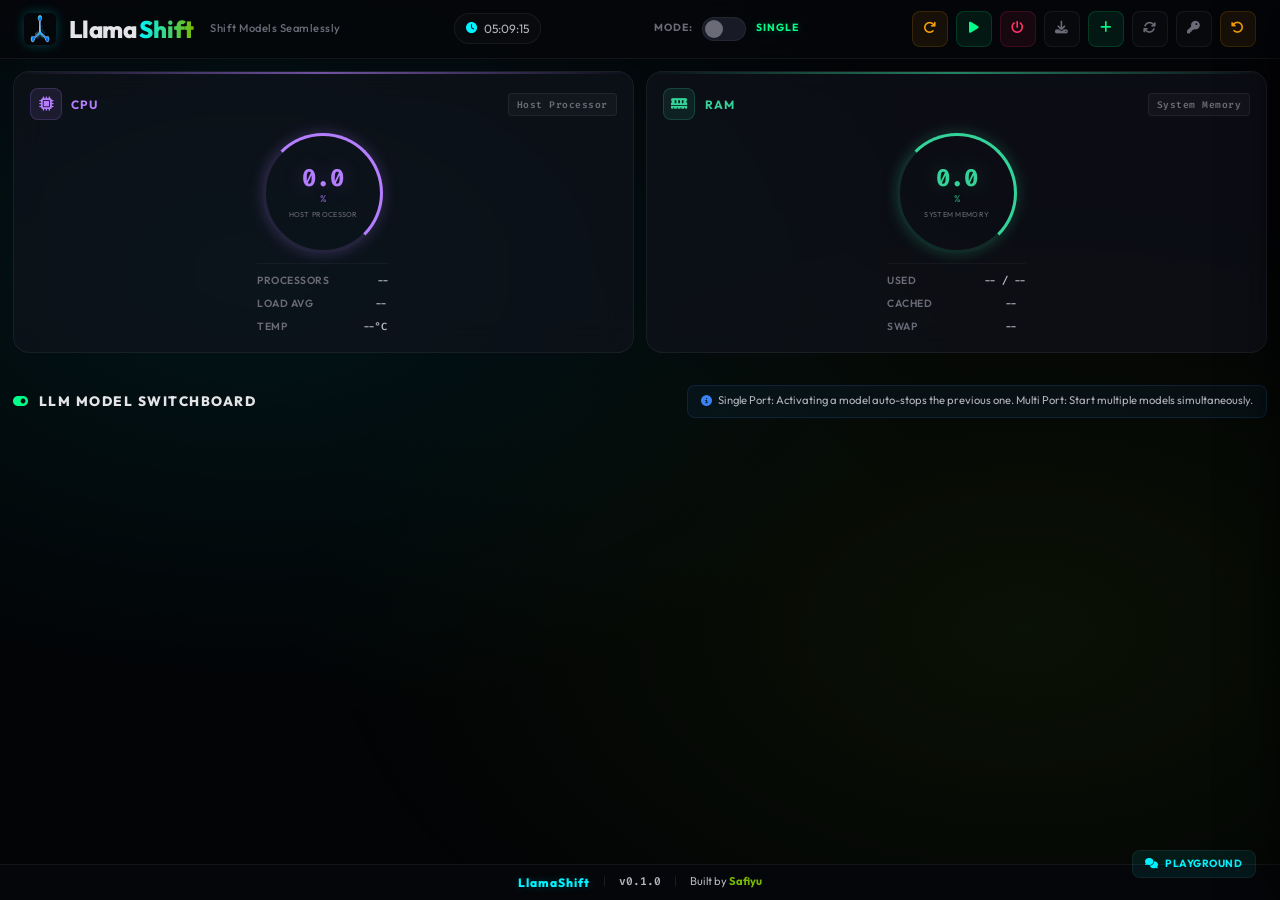
==== commit cbf77dd8: "feat: add PIN change and reset modals" ====
--- a/static/index.html
+++ b/static/index.html
@@ -68,6 +68,12 @@
             <button id="btn-refresh" class="btn btn-secondary" title="Force refresh system state">
                 <i class="fa-solid fa-arrows-rotate"></i>
             </button>
+            <button id="btn-change-password" class="btn btn-secondary" title="Change your security PIN">
+                <i class="fa-solid fa-key"></i>
+            </button>
+            <button id="btn-reset-pin" class="btn btn-warning btn-glow" title="Reset your security PIN (requires admin access)">
+                <i class="fa-solid fa-rotate-left"></i>
+            </button>
         </div>
     </header>
 
@@ -532,6 +538,114 @@
 
     <script src="index.js?v=4"></script>
 
+    <!-- Change Password Modal -->
+    <div id="change-password-overlay" class="modal-overlay">
+        <div class="config-modal" style="max-width: 440px;">
+            <div class="config-modal-header">
+                <div class="config-modal-title">
+                    <i class="fa-solid fa-key neon-glow-icon"></i>
+                    CHANGE SECURITY PIN
+                </div>
+                <button id="btn-close-change-password" class="config-modal-close">&times;</button>
+            </div>
+            <div class="config-modal-body">
+                <p style="font-size: 0.85rem; color: var(--text-secondary); line-height: 1.6; margin-bottom: 1.5rem;">
+                    Enter your current PIN and a new 6-digit PIN to update your security credentials.
+                </p>
+                
+                <!-- Current PIN Input -->
+                <div class="config-section">
+                    <div class="config-section-title">
+                        <i class="fa-solid fa-lock"></i> Current PIN
+                    </div>
+                    <div class="config-field">
+                        <input type="password" id="current-pin-input" placeholder="Enter your current 6-digit PIN" maxlength="6">
+                    </div>
+                </div>
+
+                <!-- New PIN Input -->
+                <div class="config-section">
+                    <div class="config-section-title">
+                        <i class="fa-solid fa-key"></i> New PIN
+                    </div>
+                    <div class="config-field">
+                        <input type="password" id="new-pin-input" placeholder="Enter new 6-digit PIN" maxlength="6">
+                    </div>
+                </div>
+
+                <!-- Confirm New PIN Input -->
+                <div class="config-section">
+                    <div class="config-section-title">
+                        <i class="fa-solid fa-check-circle"></i> Confirm New PIN
+                    </div>
+                    <div class="config-field">
+                        <input type="password" id="confirm-new-pin-input" placeholder="Re-enter new 6-digit PIN" maxlength="6">
+                    </div>
+                </div>
+
+                <!-- Error Message -->
+                <p id="change-password-error" style="color: var(--rose-neon); font-size: 0.85rem; margin-top: 1rem; min-height: 1.2em;"></p>
+            </div>
+            <div class="config-modal-footer">
+                <button id="btn-cancel-change-password" class="btn btn-secondary">
+                    <i class="fa-solid fa-xmark"></i> Cancel
+                </button>
+                <button id="btn-confirm-change-password" class="btn btn-warning">
+                    <i class="fa-solid fa-floppy-disk"></i> Change PIN
+                </button>
+            </div>
+        </div>
+    </div>
+
+    <!-- Reset PIN Modal -->
+    <div id="reset-pin-overlay" class="modal-overlay">
+        <div class="config-modal" style="max-width: 440px;">
+            <div class="config-modal-header">
+                <div class="config-modal-title">
+                    <i class="fa-solid fa-rotate-left neon-glow-icon"></i>
+                    RESET SECURITY PIN
+                </div>
+                <button id="btn-close-reset-pin" class="config-modal-close">&times;</button>
+            </div>
+            <div class="config-modal-body">
+                <p style="font-size: 0.85rem; color: var(--text-secondary); line-height: 1.6; margin-bottom: 1.5rem;">
+                    Reset your security PIN. You will need to enter a new 6-digit PIN after this operation.
+                </p>
+                
+                <!-- New PIN Input -->
+                <div class="config-section">
+                    <div class="config-section-title">
+                        <i class="fa-solid fa-key"></i> New PIN
+                    </div>
+                    <div class="config-field">
+                        <input type="password" id="reset-new-pin-input" placeholder="Enter new 6-digit PIN" maxlength="6">
+                    </div>
+                </div>
+
+                <!-- Confirm New PIN Input -->
+                <div class="config-section">
+                    <div class="config-section-title">
+                        <i class="fa-solid fa-check-circle"></i> Confirm New PIN
+                    </div>
+                    <div class="config-field">
+                        <input type="password" id="reset-confirm-pin-input" placeholder="Re-enter new 6-digit PIN" maxlength="6">
+                    </div>
+                </div>
+
+                <!-- Error Message -->
+                <p id="reset-pin-error" style="color: var(--rose-neon); font-size: 0.85rem; margin-top: 1rem; min-height: 1.2em;"></p>
+            </div>
+            <div class="config-modal-footer">
+                <button id="btn-cancel-reset-pin" class="btn btn-secondary">
+                    <i class="fa-solid fa-xmark"></i> Cancel
+                </button>
+                <button id="btn-confirm-reset-pin" class="btn btn-warning">
+                    <i class="fa-solid fa-rotate-left"></i> Reset PIN
+                </button>
+            </div>
+        </div>
+    </div>
+
     <!-- PIN Security Overlay -->
     <div id="pin-security-overlay" class="pin-security-overlay hidden">
         <div class="pin-security-container">
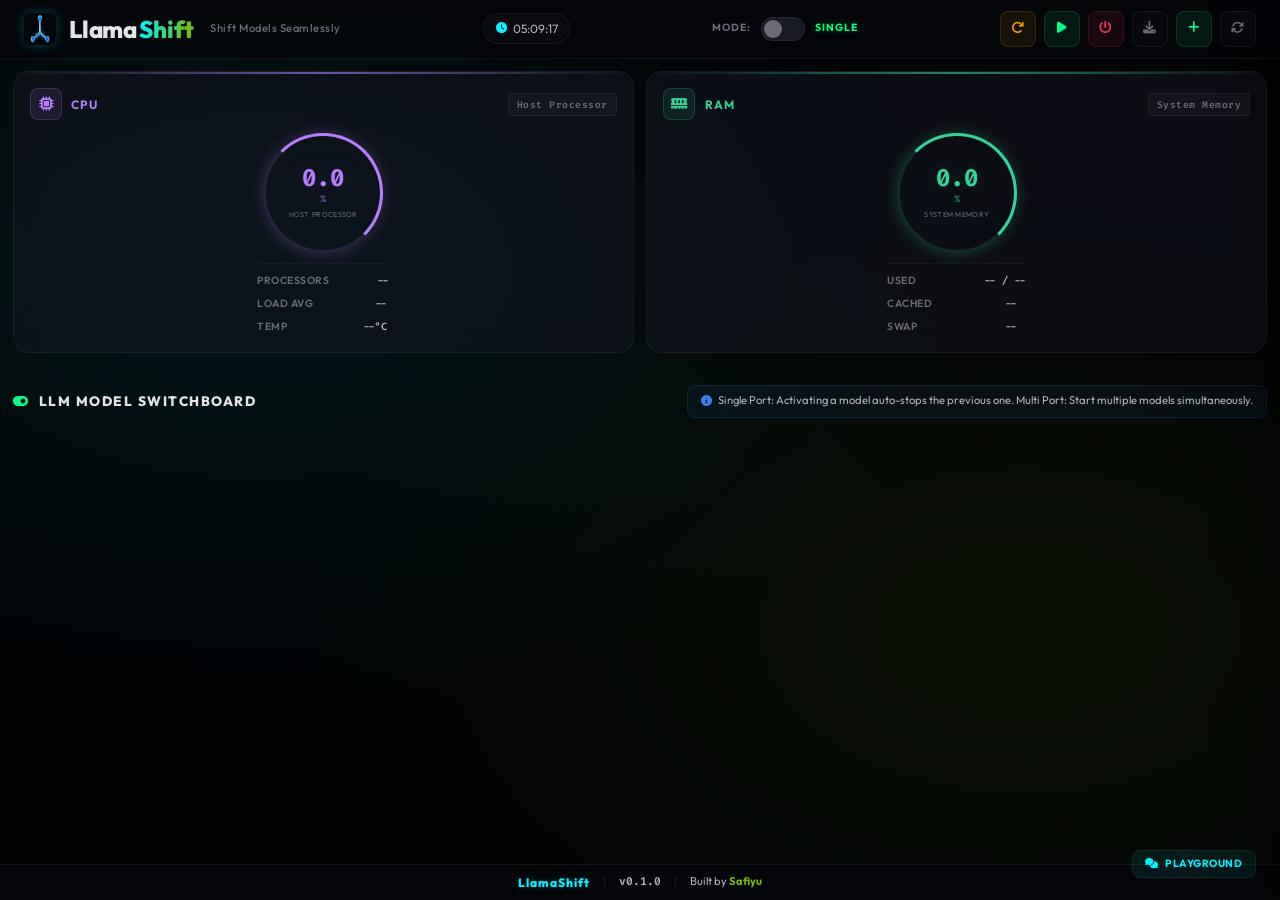
==== commit 156c98bf: "fix: remove redundant change password and reset pin buttons and dead code Co-authored-by: aider (ope" ====
--- a/static/index.html
+++ b/static/index.html
@@ -68,12 +68,6 @@
             <button id="btn-refresh" class="btn btn-secondary" title="Force refresh system state">
                 <i class="fa-solid fa-arrows-rotate"></i>
             </button>
-            <button id="btn-change-password" class="btn btn-secondary" title="Change your security PIN">
-                <i class="fa-solid fa-key"></i>
-            </button>
-            <button id="btn-reset-pin" class="btn btn-warning btn-glow" title="Reset your security PIN (requires admin access)">
-                <i class="fa-solid fa-rotate-left"></i>
-            </button>
         </div>
     </header>
 
@@ -538,114 +532,6 @@
 
     <script src="index.js?v=4"></script>
 
-    <!-- Change Password Modal -->
-    <div id="change-password-overlay" class="modal-overlay">
-        <div class="config-modal" style="max-width: 440px;">
-            <div class="config-modal-header">
-                <div class="config-modal-title">
-                    <i class="fa-solid fa-key neon-glow-icon"></i>
-                    CHANGE SECURITY PIN
-                </div>
-                <button id="btn-close-change-password" class="config-modal-close">&times;</button>
-            </div>
-            <div class="config-modal-body">
-                <p style="font-size: 0.85rem; color: var(--text-secondary); line-height: 1.6; margin-bottom: 1.5rem;">
-                    Enter your current PIN and a new 6-digit PIN to update your security credentials.
-                </p>
-                
-                <!-- Current PIN Input -->
-                <div class="config-section">
-                    <div class="config-section-title">
-                        <i class="fa-solid fa-lock"></i> Current PIN
-                    </div>
-                    <div class="config-field">
-                        <input type="password" id="current-pin-input" placeholder="Enter your current 6-digit PIN" maxlength="6">
-                    </div>
-                </div>
-
-                <!-- New PIN Input -->
-                <div class="config-section">
-                    <div class="config-section-title">
-                        <i class="fa-solid fa-key"></i> New PIN
-                    </div>
-                    <div class="config-field">
-                        <input type="password" id="new-pin-input" placeholder="Enter new 6-digit PIN" maxlength="6">
-                    </div>
-                </div>
-
-                <!-- Confirm New PIN Input -->
-                <div class="config-section">
-                    <div class="config-section-title">
-                        <i class="fa-solid fa-check-circle"></i> Confirm New PIN
-                    </div>
-                    <div class="config-field">
-                        <input type="password" id="confirm-new-pin-input" placeholder="Re-enter new 6-digit PIN" maxlength="6">
-                    </div>
-                </div>
-
-                <!-- Error Message -->
-                <p id="change-password-error" style="color: var(--rose-neon); font-size: 0.85rem; margin-top: 1rem; min-height: 1.2em;"></p>
-            </div>
-            <div class="config-modal-footer">
-                <button id="btn-cancel-change-password" class="btn btn-secondary">
-                    <i class="fa-solid fa-xmark"></i> Cancel
-                </button>
-                <button id="btn-confirm-change-password" class="btn btn-warning">
-                    <i class="fa-solid fa-floppy-disk"></i> Change PIN
-                </button>
-            </div>
-        </div>
-    </div>
-
-    <!-- Reset PIN Modal -->
-    <div id="reset-pin-overlay" class="modal-overlay">
-        <div class="config-modal" style="max-width: 440px;">
-            <div class="config-modal-header">
-                <div class="config-modal-title">
-                    <i class="fa-solid fa-rotate-left neon-glow-icon"></i>
-                    RESET SECURITY PIN
-                </div>
-                <button id="btn-close-reset-pin" class="config-modal-close">&times;</button>
-            </div>
-            <div class="config-modal-body">
-                <p style="font-size: 0.85rem; color: var(--text-secondary); line-height: 1.6; margin-bottom: 1.5rem;">
-                    Reset your security PIN. You will need to enter a new 6-digit PIN after this operation.
-                </p>
-                
-                <!-- New PIN Input -->
-                <div class="config-section">
-                    <div class="config-section-title">
-                        <i class="fa-solid fa-key"></i> New PIN
-                    </div>
-                    <div class="config-field">
-                        <input type="password" id="reset-new-pin-input" placeholder="Enter new 6-digit PIN" maxlength="6">
-                    </div>
-                </div>
-
-                <!-- Confirm New PIN Input -->
-                <div class="config-section">
-                    <div class="config-section-title">
-                        <i class="fa-solid fa-check-circle"></i> Confirm New PIN
-                    </div>
-                    <div class="config-field">
-                        <input type="password" id="reset-confirm-pin-input" placeholder="Re-enter new 6-digit PIN" maxlength="6">
-                    </div>
-                </div>
-
-                <!-- Error Message -->
-                <p id="reset-pin-error" style="color: var(--rose-neon); font-size: 0.85rem; margin-top: 1rem; min-height: 1.2em;"></p>
-            </div>
-            <div class="config-modal-footer">
-                <button id="btn-cancel-reset-pin" class="btn btn-secondary">
-                    <i class="fa-solid fa-xmark"></i> Cancel
-                </button>
-                <button id="btn-confirm-reset-pin" class="btn btn-warning">
-                    <i class="fa-solid fa-rotate-left"></i> Reset PIN
-                </button>
-            </div>
-        </div>
-    </div>
-
     <!-- PIN Security Overlay -->
     <div id="pin-security-overlay" class="pin-security-overlay hidden">
         <div class="pin-security-container">
@@ -777,4 +663,4 @@
         }
     </style>
 </body>
-</html>+</html>
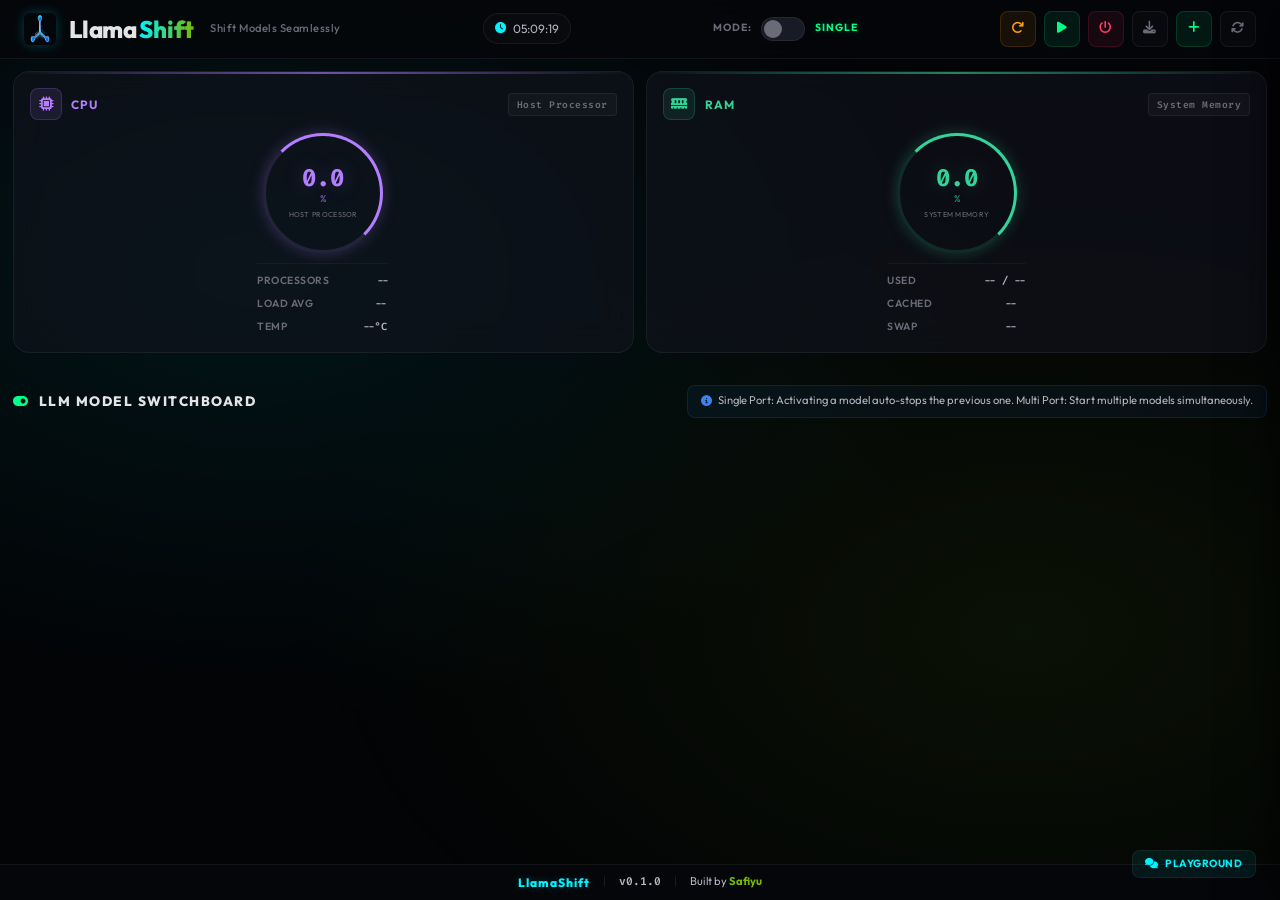
==== commit 503b25da: "fix: escape ampersands in UI text Co-authored-by: aider (openai/multimodal) <aider@aider.chat>" ====
--- a/static/index.html
+++ b/static/index.html
@@ -413,7 +413,7 @@
                     <i class="fa-solid fa-xmark"></i> Cancel
                 </button>
                 <button id="btn-confirm-single-port" class="btn btn-warning">
-                    <i class="fa-solid fa-stop"></i> Stop & Start
+                    <i class="fa-solid fa-stop"></i> Stop &amp; Start
                 </button>
             </div>
         </div>
@@ -453,7 +453,7 @@
 
                 <div class="config-section">
                     <div class="config-section-title">
-                        <i class="fa-solid fa-file"></i> File & Network
+                        <i class="fa-solid fa-file"></i> File &amp; Network
                     </div>
                     <div class="config-field">
                         <label>GGUF Filename <span style="color: #ef4444;">*</span></label>
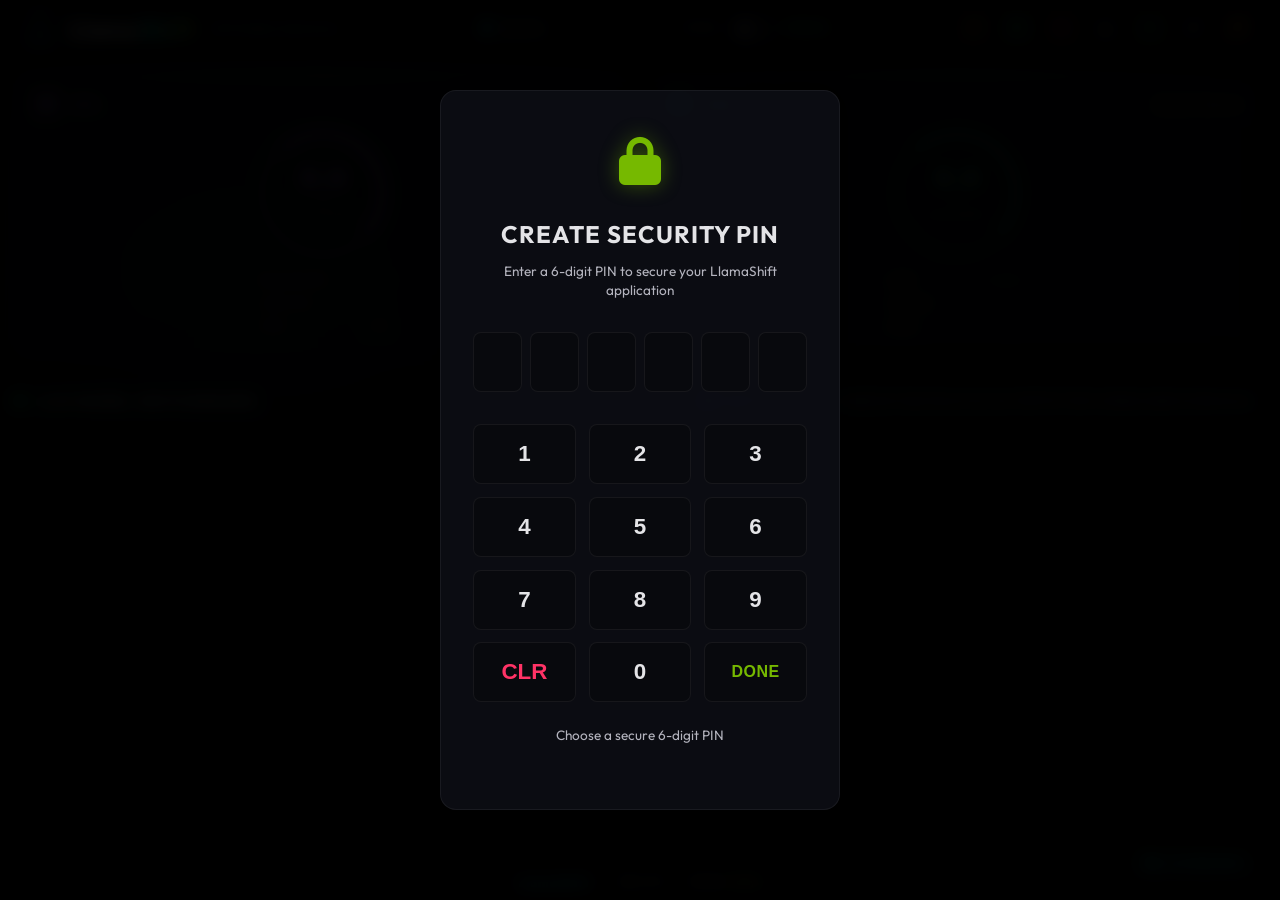
==== commit b5d700bb: "Update project files" ====
--- a/static/index.html
+++ b/static/index.html
@@ -68,6 +68,9 @@
             <button id="btn-refresh" class="btn btn-secondary" title="Force refresh system state">
                 <i class="fa-solid fa-arrows-rotate"></i>
             </button>
+            <button id="btn-change-pin" class="btn btn-warning btn-glow" title="Change your security PIN">
+                <i class="fa-solid fa-key"></i>
+            </button>
         </div>
     </header>
 
@@ -530,7 +533,7 @@
         </div>
     </div>
 
-    <script src="index.js?v=4"></script>
+    <script src="index.js?v=6"></script>
 
     <!-- PIN Security Overlay -->
     <div id="pin-security-overlay" class="pin-security-overlay hidden">
@@ -637,6 +640,108 @@
                 </div>
                 <p class="pin-error" id="pin-verify-error"></p>
             </div>
+
+            <!-- Change PIN Section (Verify current → Enter new → Confirm new) -->
+            <div id="pin-change-section" class="change-pin-section">
+                <div class="security-lock-icon">
+                    <i class="fa-solid fa-key"></i>
+                </div>
+                <h2>Change Security PIN</h2>
+                <p>Verify your current PIN, then set a new one</p>
+                
+                <!-- Step indicator -->
+                <div class="change-pin-steps">
+                    <span class="step active" id="step-1">1. Verify</span>
+                    <span class="step" id="step-2">2. New PIN</span>
+                    <span class="step" id="step-3">3. Confirm</span>
+                </div>
+                
+                <!-- Step 1: Verify current PIN -->
+                <div id="change-verify-step" class="change-pin-step active">
+                    <div class="pin-display" id="pin-change-verify-display">
+                        <div class="pin-digit"></div>
+                        <div class="pin-digit"></div>
+                        <div class="pin-digit"></div>
+                        <div class="pin-digit"></div>
+                        <div class="pin-digit"></div>
+                        <div class="pin-digit"></div>
+                    </div>
+                    <div class="pin-keypad">
+                        <button class="pin-key" data-key="1">1</button>
+                        <button class="pin-key" data-key="2">2</button>
+                        <button class="pin-key" data-key="3">3</button>
+                        <button class="pin-key" data-key="4">4</button>
+                        <button class="pin-key" data-key="5">5</button>
+                        <button class="pin-key" data-key="6">6</button>
+                        <button class="pin-key" data-key="7">7</button>
+                        <button class="pin-key" data-key="8">8</button>
+                        <button class="pin-key" data-key="9">9</button>
+                        <button class="pin-key clear-btn" data-action="clear">CLR</button>
+                        <button class="pin-key" data-key="0">0</button>
+                        <button class="pin-key action-btn" data-action="change-verify">VERIFY</button>
+                    </div>
+                    <p class="pin-error" id="pin-change-verify-error"></p>
+                </div>
+                
+                <!-- Step 2: Enter new PIN -->
+                <div id="change-new-step" class="change-pin-step">
+                    <div class="pin-display" id="pin-change-new-display">
+                        <div class="pin-digit"></div>
+                        <div class="pin-digit"></div>
+                        <div class="pin-digit"></div>
+                        <div class="pin-digit"></div>
+                        <div class="pin-digit"></div>
+                        <div class="pin-digit"></div>
+                    </div>
+                    <div class="pin-keypad">
+                        <button class="pin-key" data-key="1">1</button>
+                        <button class="pin-key" data-key="2">2</button>
+                        <button class="pin-key" data-key="3">3</button>
+                        <button class="pin-key" data-key="4">4</button>
+                        <button class="pin-key" data-key="5">5</button>
+                        <button class="pin-key" data-key="6">6</button>
+                        <button class="pin-key" data-key="7">7</button>
+                        <button class="pin-key" data-key="8">8</button>
+                        <button class="pin-key" data-key="9">9</button>
+                        <button class="pin-key clear-btn" data-action="clear">CLR</button>
+                        <button class="pin-key" data-key="0">0</button>
+                        <button class="pin-key action-btn" data-action="change-new">NEXT</button>
+                    </div>
+                    <p class="pin-hint">Choose a new 6-digit PIN</p>
+                    <p class="pin-error" id="pin-change-new-error"></p>
+                </div>
+                
+                <!-- Step 3: Confirm new PIN -->
+                <div id="change-confirm-step" class="change-pin-step">
+                    <div class="pin-display" id="pin-change-confirm-display">
+                        <div class="pin-digit"></div>
+                        <div class="pin-digit"></div>
+                        <div class="pin-digit"></div>
+                        <div class="pin-digit"></div>
+                        <div class="pin-digit"></div>
+                        <div class="pin-digit"></div>
+                    </div>
+                    <div class="pin-keypad">
+                        <button class="pin-key" data-key="1">1</button>
+                        <button class="pin-key" data-key="2">2</button>
+                        <button class="pin-key" data-key="3">3</button>
+                        <button class="pin-key" data-key="4">4</button>
+                        <button class="pin-key" data-key="5">5</button>
+                        <button class="pin-key" data-key="6">6</button>
+                        <button class="pin-key" data-key="7">7</button>
+                        <button class="pin-key" data-key="8">8</button>
+                        <button class="pin-key" data-key="9">9</button>
+                        <button class="pin-key clear-btn" data-action="clear">CLR</button>
+                        <button class="pin-key" data-key="0">0</button>
+                        <button class="pin-key action-btn" data-action="change-confirm">CONFIRM</button>
+                    </div>
+                    <p class="pin-hint">Re-enter your new 6-digit PIN</p>
+                    <p class="pin-error" id="pin-change-confirm-error"></p>
+                </div>
+                
+                <!-- Cancel button (always visible) -->
+                <button type="button" class="pin-cancel-btn" id="change-cancel-btn" onclick="handleCancelChangePin(); return false;">Cancel</button>
+            </div>
         </div>
     </div>
 
--- a/static/pin-security.css
+++ b/static/pin-security.css
@@ -136,6 +136,31 @@
     color: var(--rose-neon);
 }
 
+.pin-cancel-btn {
+    background: transparent;
+    border: 1px solid var(--glass-border);
+    border-radius: var(--radius-md);
+    padding: 0.6rem 1.5rem;
+    font-size: 0.95rem;
+    font-weight: 600;
+    color: var(--text-secondary);
+    cursor: pointer;
+    transition: all 0.2s ease;
+    display: block;
+    margin: 0.8rem auto 1rem;
+}
+
+.pin-cancel-btn:hover {
+    background: rgba(255, 255, 255, 0.05);
+    border-color: var(--glass-border-glow);
+    color: var(--text-primary);
+    transform: translateY(-1px);
+}
+
+.pin-cancel-btn:active {
+    transform: translateY(0);
+}
+
 /* Create PIN Section */
 .create-pin-section {
     display: none;
@@ -194,4 +219,69 @@
     color: var(--nvidia-neon);
     margin-bottom: 1rem;
     text-shadow: 0 0 20px rgba(118, 185, 0, 0.4);
+}
+
+/* ========================================= */
+/* Change PIN Section Styles                 */
+/* ========================================= */
+
+.change-pin-section {
+    display: none;
+}
+
+.change-pin-section.active {
+    display: block;
+}
+
+/* Step Indicator */
+.change-pin-steps {
+    display: flex;
+    justify-content: center;
+    gap: 1rem;
+    margin-bottom: 1.5rem;
+}
+
+.step {
+    font-size: 0.8rem;
+    color: var(--text-muted);
+    text-transform: uppercase;
+    letter-spacing: 0.5px;
+    padding: 0.4rem 0.8rem;
+    border-radius: var(--radius-md);
+    background: var(--bg-deep);
+    border: 1px solid var(--glass-border);
+    transition: all 0.3s ease;
+}
+
+.step.active {
+    color: var(--nvidia-neon);
+    border-color: var(--nvidia-neon);
+    background: rgba(118, 185, 0, 0.1);
+    box-shadow: 0 0 10px rgba(118, 185, 0, 0.2);
+}
+
+.step.completed {
+    color: var(--text-secondary);
+    border-color: var(--text-muted);
+    background: rgba(255, 255, 255, 0.05);
+}
+
+.step.completed::after {
+    content: ' ✓';
+    color: var(--nvidia-neon);
+}
+
+/* Change PIN Steps */
+.change-pin-step {
+    display: none;
+}
+
+.change-pin-step.active {
+    display: block;
+    animation: fadeIn 0.3s ease;
+}
+
+@keyframes fadeIn {
+    from { opacity: 0; transform: translateY(10px); }
+    to { opacity: 1; transform: translateY(0); }
 }
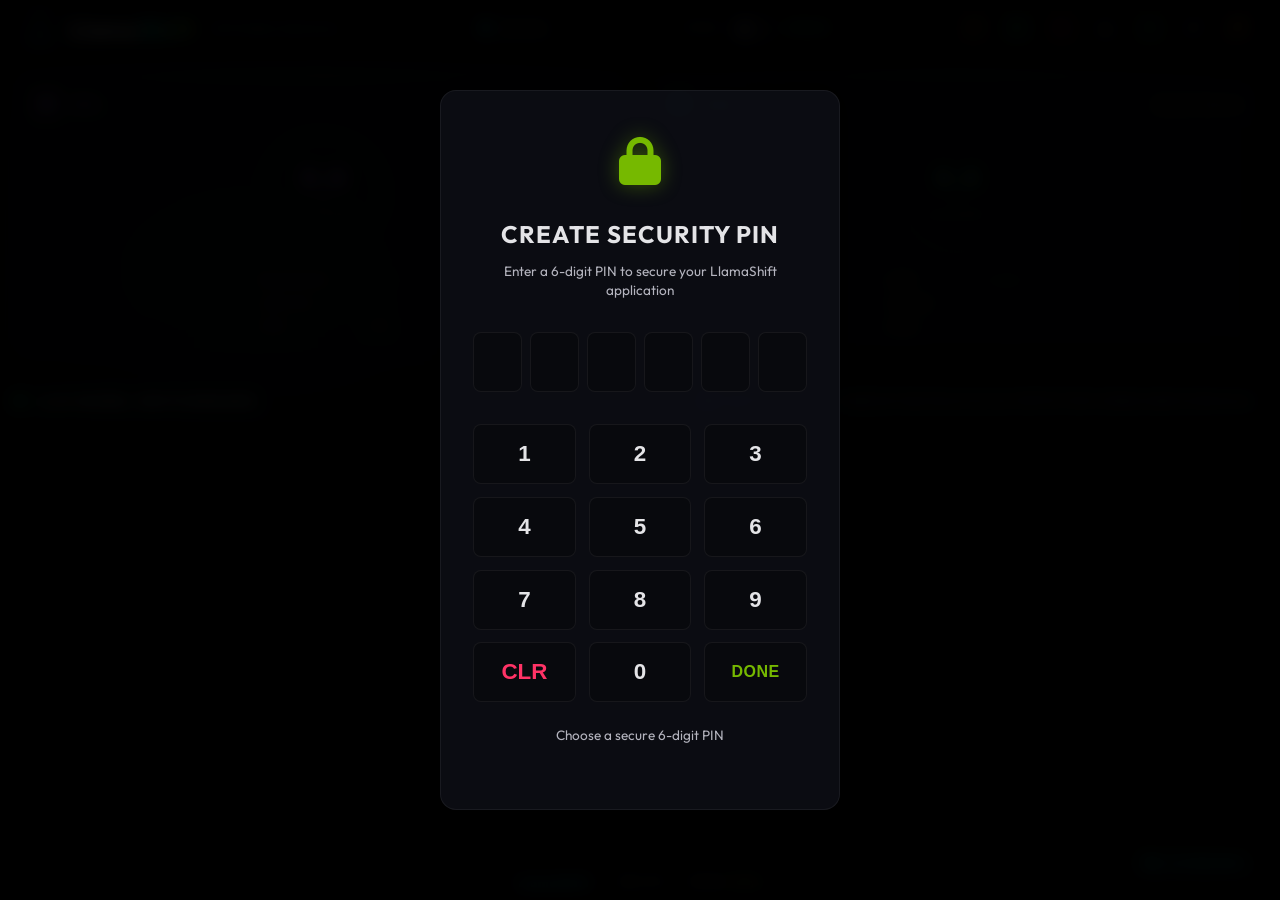
==== commit e722121b: "Update documentation and add new features" ====
--- a/static/index.html
+++ b/static/index.html
@@ -93,7 +93,7 @@
                     <div class="tile-body">
                         <div class="circular-gauge">
                             <div class="gauge-ring"></div>
-                            <div class="gauge-ring-progress" id="cpu-gauge-progress" style="transform: rotate(0deg);"></div>
+                            <div class="gauge-ring-progress" id="cpu-gauge-progress" style="--pct: 0;"><svg viewBox="0 0 100 100" aria-hidden="true"><path d="M 21.716 78.284 A 40 40 0 1 1 78.284 78.284" pathLength="100"></path></svg></div>
                             <div class="gauge-center">
                                 <span class="gauge-value" id="cpu-value">0.0</span>
                                 <span class="gauge-unit">%</span>
@@ -129,7 +129,7 @@
                     <div class="tile-body">
                         <div class="circular-gauge">
                             <div class="gauge-ring"></div>
-                            <div class="gauge-ring-progress" id="ram-gauge-progress" style="transform: rotate(0deg);"></div>
+                            <div class="gauge-ring-progress" id="ram-gauge-progress" style="--pct: 0;"><svg viewBox="0 0 100 100" aria-hidden="true"><path d="M 21.716 78.284 A 40 40 0 1 1 78.284 78.284" pathLength="100"></path></svg></div>
                             <div class="gauge-center">
                                 <span class="gauge-value" id="ram-value">0.0</span>
                                 <span class="gauge-unit">%</span>
@@ -359,6 +359,23 @@
                         <input type="text" id="config-extraArgs" placeholder="--flash-attn --mlock ...">
                     </div>
                 </div>
+
+                <!-- Custom Binary Path & Dedicated Mode -->
+                <div class="config-section">
+                    <div class="config-section-title">
+                        <i class="fa-solid fa-microchip"></i> Engine & Hardware Coexistence
+                    </div>
+                    <div class="config-field">
+                        <label>Custom Binary Path (optional override)</label>
+                        <input type="text" id="config-binaryPath" placeholder="Leave empty for default ~/llama.cpp/build/bin/llama-server">
+                    </div>
+                    <div class="config-field" style="margin-top: 8px;">
+                        <label style="display: flex; align-items: center; gap: 8px; cursor: pointer;">
+                            <input type="checkbox" id="config-dedicated" style="width: auto;">
+                            <span>Dedicated Model (Preserve on secondary GPU during single-port switches)</span>
+                        </label>
+                    </div>
+                </div>
             </div>
             <div class="config-modal-footer">
                 <button id="btn-reset-config" class="btn btn-secondary">
@@ -521,6 +538,23 @@
                         <small style="color: var(--text-secondary); margin-top: 4px; display: block;">Hold Ctrl/Cmd to select multiple devices</small>
                     </div>
                 </div>
+
+                <!-- Custom Binary Path & Dedicated Mode -->
+                <div class="config-section">
+                    <div class="config-section-title">
+                        <i class="fa-solid fa-microchip"></i> Engine & Hardware Coexistence
+                    </div>
+                    <div class="config-field">
+                        <label>Custom Binary Path (optional override)</label>
+                        <input type="text" id="new-model-binaryPath" placeholder="Leave empty for default ~/llama.cpp/build/bin/llama-server">
+                    </div>
+                    <div class="config-field" style="margin-top: 8px;">
+                        <label style="display: flex; align-items: center; gap: 8px; cursor: pointer;">
+                            <input type="checkbox" id="new-model-dedicated" style="width: auto;">
+                            <span>Dedicated Model (Preserve on secondary GPU during single-port switches)</span>
+                        </label>
+                    </div>
+                </div>
             </div>
             <div class="config-modal-footer">
                 <button id="btn-cancel-new-model" class="btn btn-secondary">
--- a/static/dashboard.css
+++ b/static/dashboard.css
@@ -190,10 +190,31 @@
     border: 3px solid var(--bg-dim);
 }
 
+/* Progress arc: SVG path spanning 270° (bottom-left → bottom-right, clockwise).
+   pathLength="100" normalizes the path so --pct (0-100) maps 1:1 to dashoffset —
+   the filled arc length is always proportional to the displayed value. */
 .gauge-ring-progress {
     position: absolute;
     inset: 0;
-    border-radius: 50%;
+    width: 100%;
+    height: 100%;
+}
+
+.gauge-ring-progress svg {
+    width: 100%;
+    height: 100%;
+    display: block;
+}
+
+.gauge-ring-progress path {
+    fill: none;
+    stroke: var(--gauge-color, #ffffff);
+    stroke-width: 3;
+    stroke-linecap: round;
+    stroke-dasharray: 100;
+    stroke-dashoffset: calc(100 - var(--pct, 0));
+    transition: stroke-dashoffset 0.5s ease;
+    filter: drop-shadow(0 0 4px var(--gauge-glow, transparent));
 }
 
 /* CPU Gauge */
@@ -211,13 +232,8 @@
 }
 
 .cpu-tile .gauge-ring-progress {
-    border: 3px solid transparent;
-    border-top-color: var(--cpu-neon);
-    border-right-color: var(--cpu-neon);
-    border-radius: 50%;
-    transform: rotate(0deg);
-    transition: transform 0.5s ease;
-    box-shadow: 0 0 15px var(--cpu-glow);
+    --gauge-color: var(--cpu-neon);
+    --gauge-glow: var(--cpu-glow);
 }
 
 /* RAM Gauge */
@@ -235,13 +251,8 @@
 }
 
 .ram-tile .gauge-ring-progress {
-    border: 3px solid transparent;
-    border-top-color: var(--ram-neon);
-    border-right-color: var(--ram-neon);
-    border-radius: 50%;
-    transform: rotate(0deg);
-    transition: transform 0.5s ease;
-    box-shadow: 0 0 15px var(--ram-glow);
+    --gauge-color: var(--ram-neon);
+    --gauge-glow: var(--ram-glow);
 }
 
 /* NVIDIA Gauge */
@@ -259,13 +270,8 @@
 }
 
 .nvidia-tile .gauge-ring-progress {
-    border: 3px solid transparent;
-    border-top-color: var(--nvidia-neon);
-    border-right-color: var(--nvidia-neon);
-    border-radius: 50%;
-    transform: rotate(0deg);
-    transition: transform 0.5s ease;
-    box-shadow: 0 0 15px var(--nvidia-glow);
+    --gauge-color: var(--nvidia-neon);
+    --gauge-glow: var(--nvidia-glow);
 }
 
 /* AMD Gauge */
@@ -283,13 +289,8 @@
 }
 
 .amd-tile .gauge-ring-progress {
-    border: 3px solid transparent;
-    border-top-color: var(--amd-neon);
-    border-right-color: var(--amd-neon);
-    border-radius: 50%;
-    transform: rotate(0deg);
-    transition: transform 0.5s ease;
-    box-shadow: 0 0 15px var(--amd-glow);
+    --gauge-color: var(--amd-neon);
+    --gauge-glow: var(--amd-glow);
 }
 
 /* Gauge Center Content */
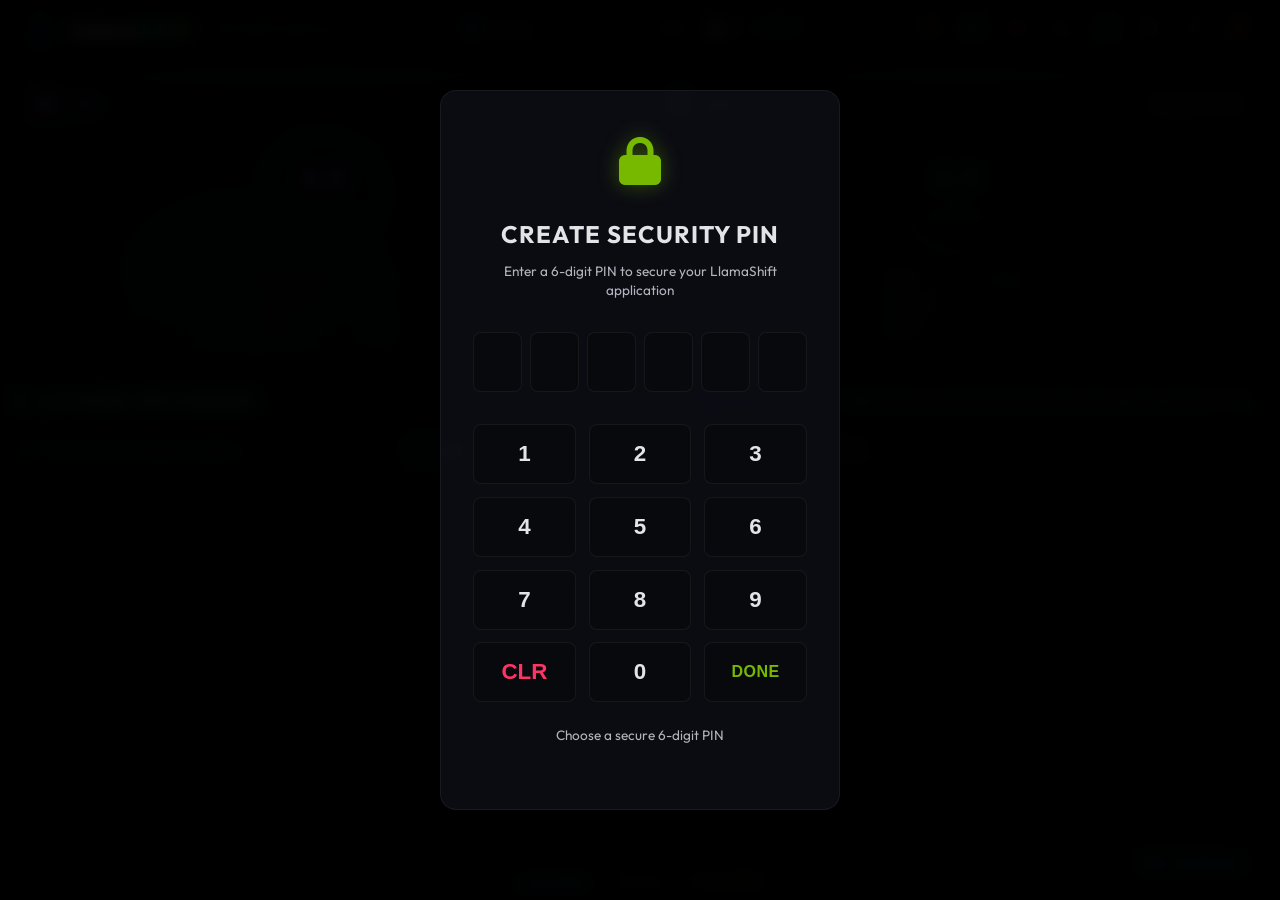
==== commit 7a5fa5f8: "Implement WebUI redesign: Model ID badge, Cyber-Deck 2.0 accents, search/filter toolbar, and collaps" ====
--- a/static/index.html
+++ b/static/index.html
@@ -65,6 +65,9 @@
             <button id="btn-add-model" class="btn btn-success btn-glow" title="Add a new model configuration">
                 <i class="fa-solid fa-plus"></i>
             </button>
+            <button id="btn-theme-toggle" class="btn btn-secondary" title="Toggle theme: Cyber-Deck / Obsidian Studio">
+                <i class="fa-solid fa-circle-half-stroke"></i>
+            </button>
             <button id="btn-refresh" class="btn btn-secondary" title="Force refresh system state">
                 <i class="fa-solid fa-arrows-rotate"></i>
             </button>
@@ -166,6 +169,22 @@
                 <h2><i class="fa-solid fa-toggle-on neon-glow-icon"></i> LLM MODEL SWITCHBOARD</h2>
                 <div class="switchboard-info">
                     <span class="info-pill" id="switchboard-info-text"><i class="fa-solid fa-circle-info"></i> Single Port: Activating a model auto-stops the previous one. Multi Port: Start multiple models simultaneously.</span>
+                </div>
+            </div>
+
+            <div class="models-toolbar">
+                <div class="models-search-wrap">
+                    <i class="fa-solid fa-magnifying-glass"></i>
+                    <input type="text" id="models-search" placeholder="Filter by name, ID, engine or endpoint..." autocomplete="off" spellcheck="false">
+                    <button id="btn-clear-search" class="models-search-clear" title="Clear filter" type="button"><i class="fa-solid fa-xmark"></i></button>
+                </div>
+                <div class="models-filter-chips" id="models-filter-chips">
+                    <button class="filter-chip active" data-filter="all" type="button">ALL <span class="chip-count" id="count-all">0</span></button>
+                    <button class="filter-chip filter-active-chip" data-filter="active" type="button"><i class="fa-solid fa-circle-dot chip-dot"></i> ACTIVE <span class="chip-count" id="count-active">0</span></button>
+                    <button class="filter-chip" data-filter="rocm" type="button">AMD ROCm</button>
+                    <button class="filter-chip" data-filter="cuda" type="button">NVIDIA</button>
+                    <button class="filter-chip" data-filter="metal" type="button">METAL</button>
+                    <button class="filter-chip" data-filter="cpu" type="button">CPU</button>
                 </div>
             </div>
 
@@ -567,7 +586,7 @@
         </div>
     </div>
 
-    <script src="index.js?v=6"></script>
+    <script src="index.js?v=8"></script>
 
     <!-- PIN Security Overlay -->
     <div id="pin-security-overlay" class="pin-security-overlay hidden">
--- a/static/cards.css
+++ b/static/cards.css
@@ -7,6 +7,241 @@
     display: grid;
     grid-template-columns: repeat(auto-fill, minmax(340px, 1fr));
     gap: 1rem;
+}
+
+/* ======================================== */
+/* Models Toolbar - search + filter chips   */
+/* ======================================== */
+.models-toolbar {
+    display: flex;
+    align-items: center;
+    gap: 0.75rem;
+    flex-wrap: wrap;
+    margin-bottom: 1rem;
+}
+
+.models-search-wrap {
+    position: relative;
+    display: flex;
+    align-items: center;
+    flex: 1 1 260px;
+    max-width: 380px;
+    background: var(--glass-bg);
+    border: 1px solid var(--glass-border);
+    border-radius: var(--radius-md);
+    transition: var(--transition-quick);
+}
+
+.models-search-wrap:focus-within {
+    border-color: var(--amd-neon);
+    box-shadow: 0 0 0 3px rgba(0, 243, 255, 0.08);
+}
+
+.models-search-wrap > .fa-magnifying-glass {
+    position: absolute;
+    left: 0.7rem;
+    color: var(--text-muted);
+    font-size: 0.7rem;
+    pointer-events: none;
+}
+
+.models-search-wrap input {
+    flex: 1;
+    background: transparent;
+    border: none;
+    outline: none;
+    color: var(--text-primary);
+    font-family: var(--font-mono);
+    font-size: 0.72rem;
+    padding: 0.5rem 2.2rem 0.5rem 2rem;
+    letter-spacing: 0.3px;
+}
+
+.models-search-wrap input::placeholder {
+    color: var(--text-muted);
+    font-family: var(--font-sans);
+    letter-spacing: 0;
+}
+
+.models-search-clear {
+    position: absolute;
+    right: 0.45rem;
+    background: transparent;
+    border: none;
+    color: var(--text-muted);
+    cursor: pointer;
+    font-size: 0.65rem;
+    padding: 0.3rem;
+    border-radius: 4px;
+    transition: var(--transition-quick);
+    opacity: 0;
+    visibility: hidden;
+}
+
+.models-search-wrap:focus-within .models-search-clear,
+.models-search-wrap.has-value .models-search-clear {
+    opacity: 1;
+    visibility: visible;
+}
+
+.models-search-clear:hover {
+    color: var(--text-primary);
+    background: rgba(255, 255, 255, 0.06);
+}
+
+.models-filter-chips {
+    display: flex;
+    gap: 0.4rem;
+    flex-wrap: wrap;
+}
+
+.filter-chip {
+    display: inline-flex;
+    align-items: center;
+    gap: 0.4rem;
+    padding: 0.4rem 0.75rem;
+    border-radius: 999px;
+    font-size: 0.62rem;
+    font-weight: 700;
+    letter-spacing: 0.6px;
+    font-family: var(--font-sans);
+    background: rgba(255, 255, 255, 0.03);
+    border: 1px solid var(--glass-border);
+    color: var(--text-secondary);
+    cursor: pointer;
+    transition: var(--transition-quick);
+    white-space: nowrap;
+}
+
+.filter-chip .chip-count {
+    font-family: var(--font-mono);
+    font-size: 0.6rem;
+    color: var(--text-muted);
+    background: rgba(255, 255, 255, 0.05);
+    padding: 0.05rem 0.35rem;
+    border-radius: 999px;
+    min-width: 1.2rem;
+    text-align: center;
+}
+
+.filter-chip:hover {
+    border-color: var(--glass-border-glow);
+    color: var(--text-primary);
+    transform: translateY(-1px);
+}
+
+.filter-chip.active {
+    border-color: rgba(0, 243, 255, 0.4);
+    color: var(--amd-neon);
+    background: rgba(0, 243, 255, 0.06);
+    box-shadow: 0 0 12px rgba(0, 243, 255, 0.1);
+}
+
+.filter-chip.active .chip-count {
+    color: var(--amd-neon);
+    background: rgba(0, 243, 255, 0.1);
+}
+
+.filter-active-chip.active {
+    border-color: rgba(0, 255, 136, 0.4);
+    color: var(--status-online);
+    background: rgba(0, 255, 136, 0.06);
+    box-shadow: 0 0 12px rgba(0, 255, 136, 0.1);
+}
+
+.filter-active-chip.active .chip-count {
+    color: var(--status-online);
+    background: rgba(0, 255, 136, 0.1);
+}
+
+.filter-active-chip .chip-dot {
+    color: var(--status-online);
+    font-size: 0.5rem;
+}
+
+/* Empty state when a filter hides every card */
+.models-empty-hint {
+    grid-column: 1 / -1;
+    text-align: center;
+    color: var(--text-muted);
+    font-size: 0.8rem;
+    font-family: var(--font-mono);
+    letter-spacing: 1px;
+    padding: 2.5rem 1rem;
+    border: 1px dashed var(--glass-border);
+    border-radius: var(--radius-lg);
+    background: rgba(255, 255, 255, 0.01);
+}
+
+/* ======================================== */
+/* Collapsible command inspector            */
+/* ======================================== */
+.model-command-inspector {
+    margin-bottom: 0.4rem;
+}
+
+.cmd-inspect-btn {
+    display: inline-flex;
+    align-items: center;
+    gap: 0.4rem;
+    width: 100%;
+    background: rgba(255, 255, 255, 0.02);
+    border: 1px dashed var(--glass-border);
+    border-radius: var(--radius-md);
+    color: var(--text-muted);
+    font-size: 0.6rem;
+    font-weight: 700;
+    letter-spacing: 0.8px;
+    font-family: var(--font-sans);
+    padding: 0.4rem 0.6rem;
+    cursor: pointer;
+    transition: var(--transition-quick);
+    text-align: left;
+}
+
+.cmd-inspect-btn:hover {
+    color: var(--text-secondary);
+    border-color: var(--glass-border-glow);
+    background: rgba(255, 255, 255, 0.04);
+}
+
+.cmd-inspect-btn .cmd-chevron {
+    font-size: 0.5rem;
+    transition: transform 0.2s ease;
+}
+
+.cmd-inspect-btn.expanded {
+    border-style: solid;
+    border-color: rgba(0, 243, 255, 0.2);
+    color: var(--amd-neon);
+    background: rgba(0, 243, 255, 0.03);
+    border-radius: var(--radius-md) var(--radius-md) 0 0;
+    border-bottom-left-radius: 0;
+    border-bottom-right-radius: 0;
+    margin-bottom: 0;
+}
+
+.cmd-inspect-btn.expanded .cmd-chevron {
+    transform: rotate(90deg);
+}
+
+.cmd-port-chip {
+    margin-left: auto;
+    font-family: var(--font-mono);
+    font-size: 0.58rem;
+    font-weight: 500;
+    color: var(--text-muted);
+    background: rgba(255, 255, 255, 0.04);
+    padding: 0.1rem 0.4rem;
+    border-radius: 4px;
+    letter-spacing: 0;
+}
+
+.model-command-inspector .model-command-preview {
+    display: none;
+    border-radius: 0 0 var(--radius-md) var(--radius-md);
+    margin-top: 0;
+    margin-bottom: 0.4rem;
 }
 
 /* Model Card Section */
@@ -36,8 +271,8 @@
 }
 
 .model-card.running-card {
-    border-color: rgba(0, 255, 136, 0.2);
-    box-shadow: 0 0 20px rgba(0, 255, 136, 0.05);
+    border-color: rgba(0, 255, 136, 0.25);
+    box-shadow: 0 4px 24px rgba(0, 0, 0, 0.5), 0 0 20px rgba(0, 255, 136, 0.08);
 }
 
 .model-card.running-card:before {
@@ -49,6 +284,12 @@
     height: 2px;
     background: linear-gradient(90deg, transparent, var(--status-online), transparent);
     border-radius: var(--radius-lg) var(--radius-lg) 0 0;
+    animation: running-border-pulse 3s ease-in-out infinite;
+}
+
+@keyframes running-border-pulse {
+    0%, 100% { opacity: 0.7; }
+    50% { opacity: 1; filter: drop-shadow(0 0 4px var(--status-online)); }
 }
 
 /* Switching card state (single port mode - ready to switch) */
@@ -181,8 +422,26 @@
 
 .hw-badge.dual-hw {
     color: var(--nvidia-neon);
-    border-color: rgba(118, 185, 0, 0.15);
-    background: rgba(118, 185, 0, 0.02);
+    border-color: rgba(118, 185, 0, 0.25);
+    background: linear-gradient(90deg, rgba(0, 243, 255, 0.05), rgba(118, 185, 0, 0.05));
+}
+
+.hw-badge.nvidia-hw {
+    color: var(--nvidia-neon);
+    border-color: rgba(118, 185, 0, 0.2);
+    background: rgba(118, 185, 0, 0.03);
+}
+
+.hw-badge.metal-hw {
+    color: #e2e8f0;
+    border-color: rgba(226, 232, 240, 0.2);
+    background: rgba(226, 232, 240, 0.03);
+}
+
+.hw-badge.cpu-hw {
+    color: var(--cpu-neon);
+    border-color: rgba(181, 126, 255, 0.2);
+    background: rgba(181, 126, 255, 0.03);
 }
 
 .model-desc {
@@ -232,27 +491,76 @@
 .model-name-wrapper {
     display: flex;
     flex-direction: column;
-    gap: 0.4rem;
+    gap: 0.35rem;
     flex: 1;
 }
 
 .model-name {
-    font-size: 0.9rem;
+    font-size: 0.92rem;
     font-weight: 800;
     color: var(--text-primary);
-    line-height: 1.2;
+    line-height: 1.25;
+}
+
+/* Row containing both Model ID and Endpoint badges */
+.model-id-endpoint-row {
+    display: flex;
+    align-items: center;
+    gap: 0.4rem;
+    flex-wrap: wrap;
+    margin-top: 0.15rem;
+}
+
+/* Model ID Badge (API identifier with 1-click copy) */
+.model-id-badge {
+    display: inline-flex;
+    align-items: center;
+    gap: 0.35rem;
+    padding: 0.2rem 0.55rem;
+    border-radius: var(--radius-sm);
+    font-size: 0.65rem;
+    font-family: var(--font-mono);
+    font-weight: 600;
+    background: rgba(181, 126, 255, 0.08);
+    border: 1px solid rgba(181, 126, 255, 0.22);
+    color: var(--cpu-neon);
+    cursor: pointer;
+    transition: var(--transition-quick);
+    user-select: none;
+    letter-spacing: 0.3px;
+    width: fit-content;
+}
+
+.model-id-badge:hover {
+    background: rgba(181, 126, 255, 0.18);
+    border-color: var(--cpu-neon);
+    box-shadow: 0 0 10px rgba(181, 126, 255, 0.25);
+    color: #fff;
+    transform: translateY(-1px);
+}
+
+.model-id-badge.copied {
+    border-color: var(--status-online);
+    background: rgba(0, 255, 136, 0.12);
+    color: var(--status-online);
+}
+
+.model-id-badge .copy-icon {
+    font-size: 0.6rem;
+    opacity: 0.7;
+    margin-left: 1px;
 }
 
 .model-endpoint-badge {
     display: inline-flex;
     align-items: center;
     gap: 0.3rem;
-    padding: 0.2rem 0.5rem;
-    border-radius: 4px;
+    padding: 0.2rem 0.55rem;
+    border-radius: var(--radius-sm);
     font-size: 0.65rem;
     font-family: var(--font-mono);
     background: rgba(0, 243, 255, 0.04);
-    border: 1px solid rgba(0, 243, 255, 0.1);
+    border: 1px solid rgba(0, 243, 255, 0.12);
     color: var(--text-muted);
     cursor: pointer;
     transition: var(--transition-quick);
@@ -261,9 +569,11 @@
 }
 
 .model-endpoint-badge:hover {
-    background: rgba(0, 243, 255, 0.08);
-    border-color: rgba(0, 243, 255, 0.2);
-    color: var(--text-primary);
+    background: rgba(0, 243, 255, 0.1);
+    border-color: rgba(0, 243, 255, 0.25);
+    color: var(--amd-neon);
+    box-shadow: 0 0 8px rgba(0, 243, 255, 0.15);
+    transform: translateY(-1px);
 }
 
 /* Model status pills */
@@ -287,8 +597,24 @@
 
 .model-status-pill.status-running {
     background: rgba(0, 255, 136, 0.08);
-    border: 1px solid rgba(0, 255, 136, 0.2);
+    border: 1px solid rgba(0, 255, 136, 0.25);
     color: var(--status-online);
+    box-shadow: 0 0 10px rgba(0, 255, 136, 0.08);
+}
+
+.model-status-pill.status-running i {
+    animation: status-beacon 1.8s ease-in-out infinite;
+}
+
+@keyframes status-beacon {
+    0%, 100% {
+        opacity: 1;
+        transform: scale(1);
+    }
+    50% {
+        opacity: 0.4;
+        transform: scale(0.85);
+    }
 }
 
 .model-status-pill.status-loading {
@@ -433,8 +759,33 @@
     padding: 0 0.8rem;
 }
 
+.model-card-actions .btn-chat {
+    flex: 0 0 auto;
+    width: auto;
+    padding: 0 0.8rem;
+    background: rgba(181, 126, 255, 0.08);
+    color: var(--cpu-neon);
+    border-color: rgba(181, 126, 255, 0.25);
+    display: inline-flex;
+    align-items: center;
+    gap: 0.3rem;
+}
+
+.model-card-actions .btn-chat:hover {
+    background: rgba(181, 126, 255, 0.2);
+    border-color: var(--cpu-neon);
+    box-shadow: 0 0 10px rgba(181, 126, 255, 0.25);
+    color: #fff;
+}
+
 .model-card-actions .btn-start {
     flex: 1;
+}
+
+/* Tabular digits to prevent metric jitter */
+.stat-value,
+.telemetry-highlight {
+    font-variant-numeric: tabular-nums;
 }
 
 /* Config gear button in model card (legacy) */
@@ -450,3 +801,72 @@
     color: var(--amd-neon);
     border-color: var(--amd-neon);
 }
+
+/* ======================================== */
+/* Theme: Modern Obsidian Studio            */
+/* Activated via <html class="theme-obsidian"> */
+/* Monochromatic, low-noise, Linear/Vercel feel. */
+/* ======================================== */
+html.theme-obsidian {
+    --bg-deepest: #0a0b10;
+    --bg-deep: #0c0d13;
+    --bg-primary: #0e0f16;
+    --bg-secondary: #111219;
+    --bg-card: #15161e;
+    --bg-dim: #191a23;
+    --bg-dimmer: #1d1e28;
+
+    --surface-base: rgba(21, 22, 30, 0.72);
+    --surface-hover: rgba(26, 27, 36, 0.85);
+    --glass-bg: rgba(14, 15, 22, 0.72);
+    --glass-bg-heavy: rgba(10, 11, 16, 0.88);
+    --glass-border: rgba(255, 255, 255, 0.08);
+    --glass-border-glow: rgba(255, 255, 255, 0.16);
+
+    --text-primary: #f2f2f5;
+    --text-secondary: #c7c7d1;
+    --text-muted: #8a8a96;
+
+    /* Desaturated, restrained accents */
+    --amd-neon: #7dd3fc;
+    --amd-glow: rgba(125, 211, 252, 0.15);
+    --nvidia-neon: #a3e635;
+    --nvidia-glow: rgba(163, 230, 53, 0.15);
+    --cpu-neon: #c4b5fd;
+    --cpu-glow: rgba(196, 181, 253, 0.15);
+    --ram-neon: #5eead4;
+    --ram-glow: rgba(94, 234, 212, 0.15);
+    --amber-neon: #fbbf24;
+    --amber-glow: rgba(251, 191, 36, 0.15);
+    --rose-neon: #fb7185;
+    --rose-glow: rgba(251, 113, 133, 0.15);
+    --blue-neon: #60a5fa;
+    --blue-glow: rgba(96, 165, 250, 0.15);
+
+    --status-online: #34d399;
+    --status-offline: #f87171;
+    --status-loading: #60a5fa;
+
+    --shadow-card: 0 4px 24px rgba(0, 0, 0, 0.35);
+}
+
+/* Tame the ambient neon wash + grid in Obsidian mode */
+html.theme-obsidian .glow-overlay {
+    opacity: 0.08;
+}
+
+html.theme-obsidian .model-card.running-card {
+    box-shadow: 0 2px 16px rgba(0, 0, 0, 0.35);
+}
+
+html.theme-obsidian .model-card.running-card:before {
+    animation: none;
+    opacity: 1;
+    filter: none;
+}
+
+html.theme-obsidian .model-status-pill.status-running i {
+    animation: none;
+    opacity: 1;
+}
+
